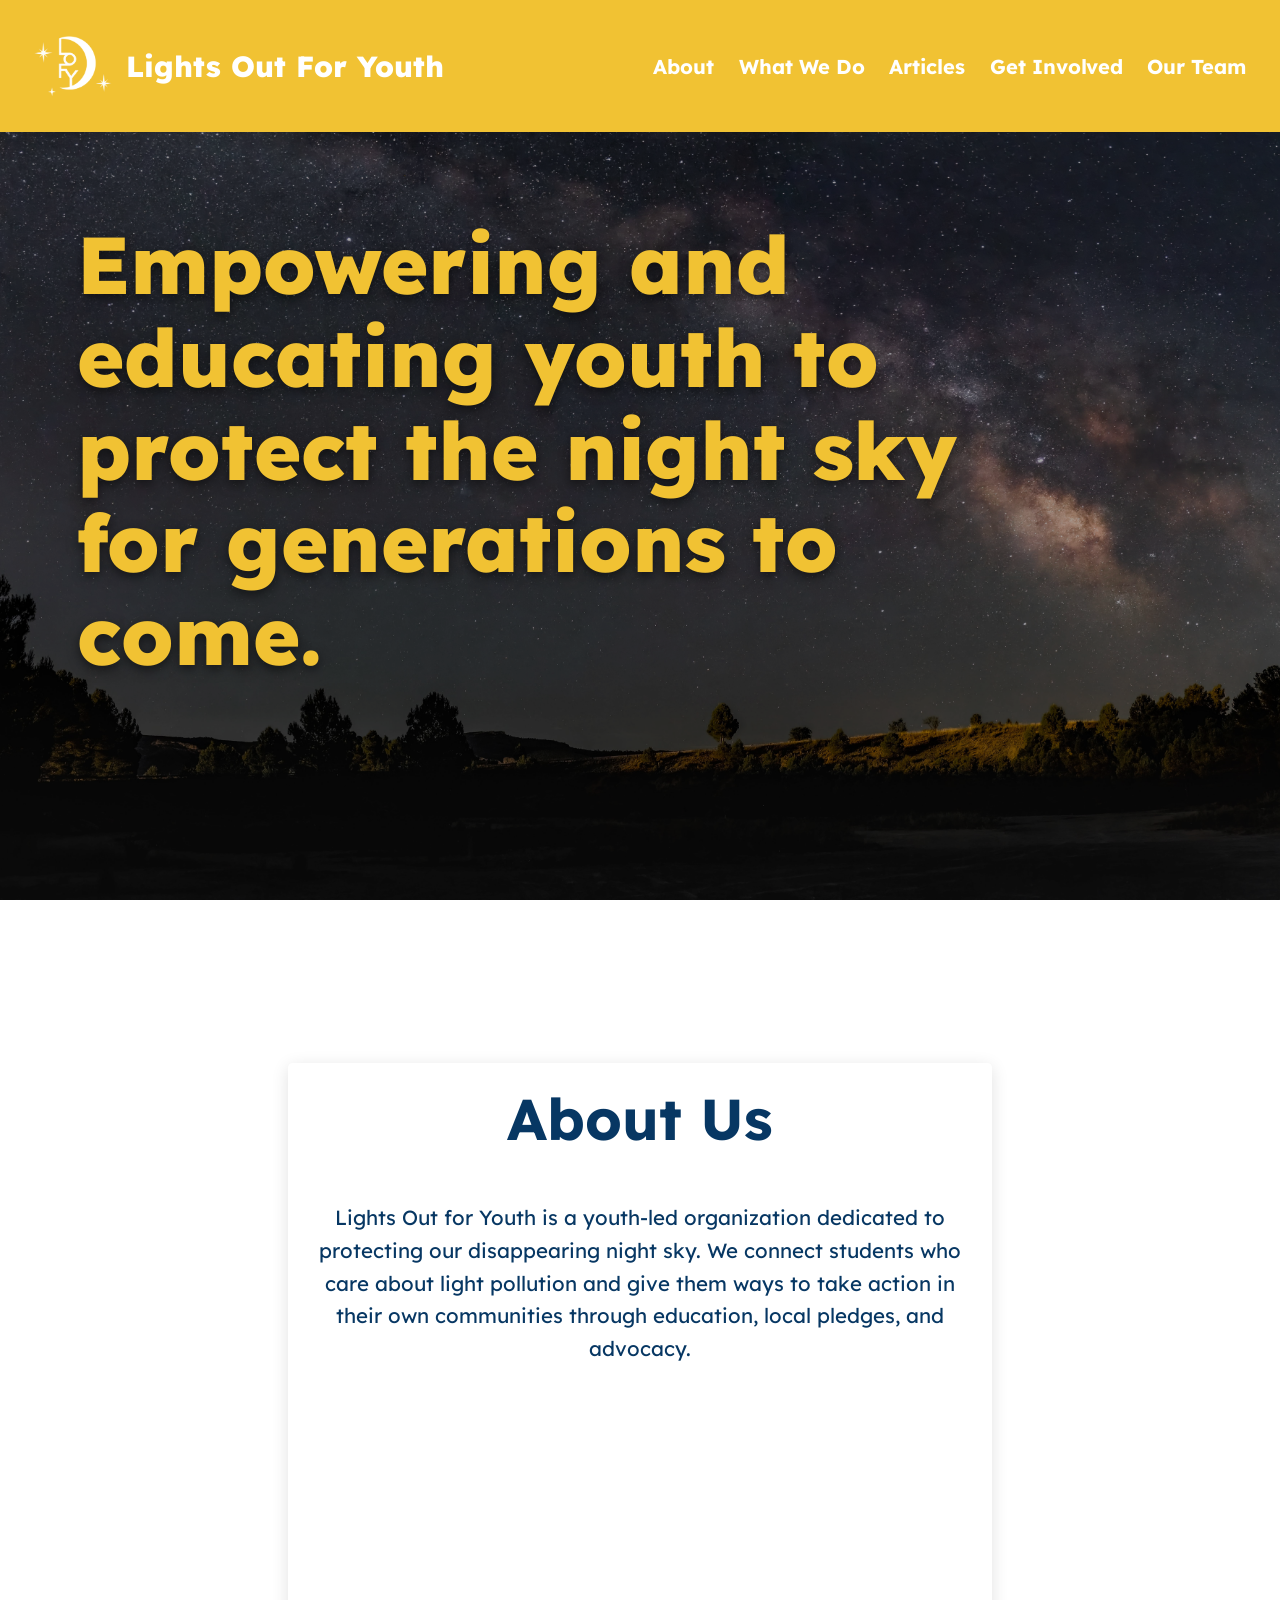
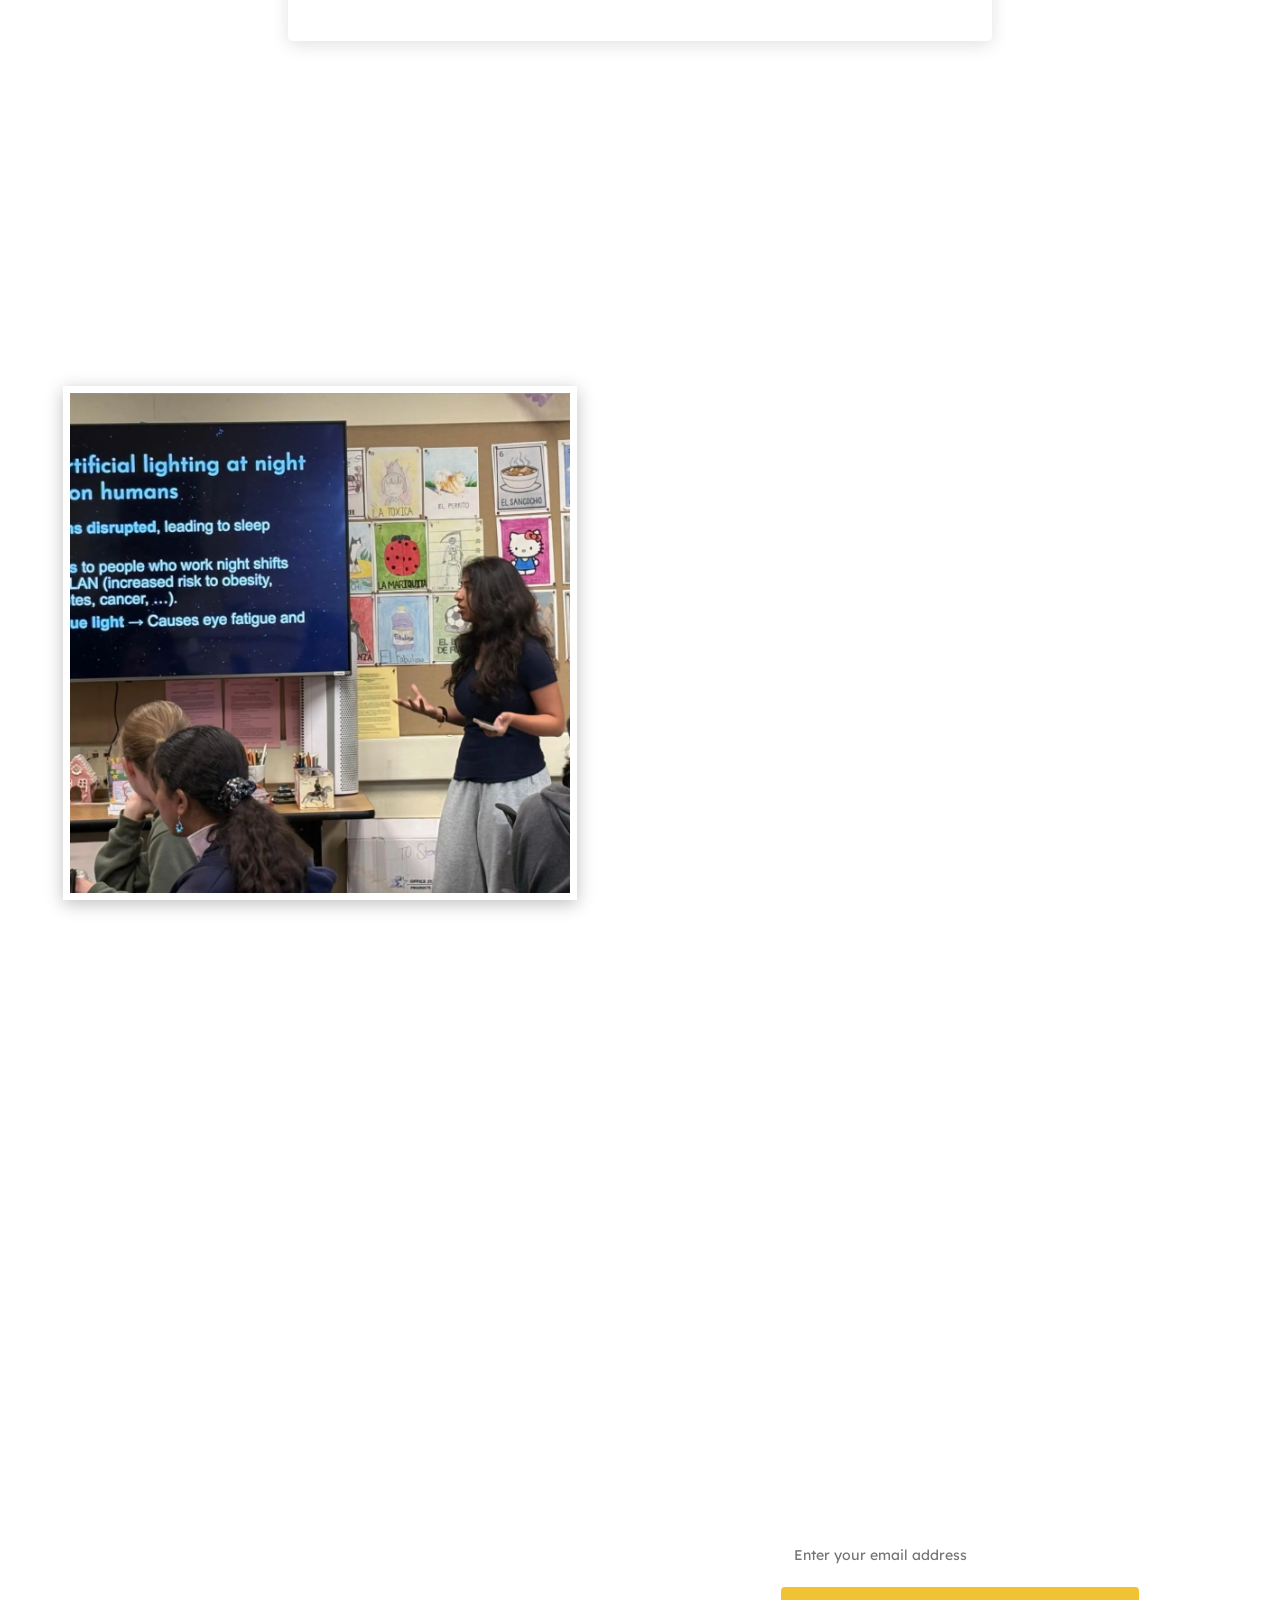
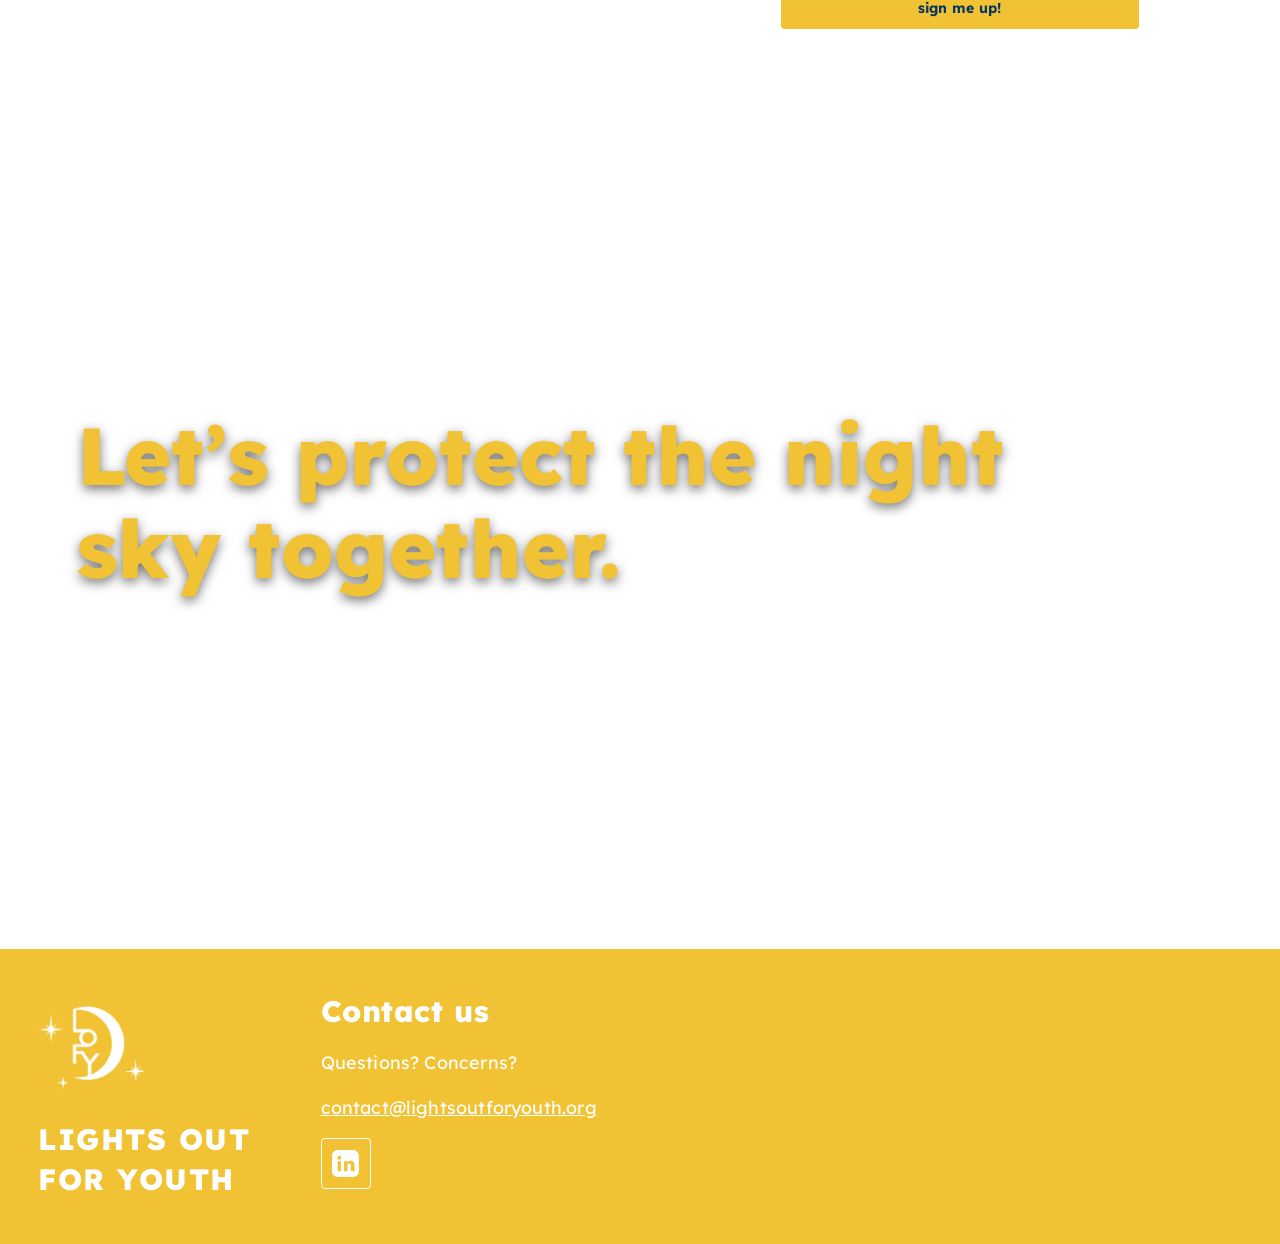
==== index.html @ a43896bd "Update homepage text" ====
<!doctype html>
<html lang="en">
	<head>
		<meta charset="utf-8">
		<meta name="viewport" content="width=device-width,initial-scale=1">
		<title>My Site</title>
		<link rel="stylesheet" href="styles.css">
	</head>
	<body>
		<header>
			<nav class="top-nav" role="navigation" aria-label="Main navigation">
				<div class="brand">
					<img src="LOFYLogoOfficial.png" alt="LOFY logo" class="brand-logo" />
					<span>Lights Out For Youth</span>
				</div>
				<ul class="nav-links">
					<li><a href="#about">About</a></li>
					<li><a href="#outreach">What We Do</a></li>
					<li><a href="articles.html">Articles</a></li>
					<li><a href="#pledges">Get Involved</a></li>
					<li><a href="team.html">Our Team</a></li>
				</ul>
			</nav>
		</header>

		<!-- Hero / title slide (top of homepage) -->
		<section class="hero" role="banner" aria-label="Home hero">
			<div class="hero-overlay"></div>
			<div class="hero-content">
				<h1 class="hero-sub">Empowering and educating youth to protect the night sky for generations to come.</h1>
			</div>
		</section>

		<!-- About (now embedded on the home page) -->
		<section id="about" class="about-section" aria-label="About Lights Out For Youth">
			<div class="about-inner">
				<h2>About Us</h2>
				<p>
					Lights Out for Youth is a youth-led organization dedicated to protecting our disappearing night sky. We connect students who care about light pollution and give them ways to take action in their own communities through education, local pledges, and advocacy.
				</p>
			</div>
		</section>

		<!-- Outreach section -->
		<section id="outreach" class="outreach-section" aria-label="Outreach">
			<div class="outreach-image-half">
				<img src="prishapresentation.png" alt="LOFY member giving a presentation" class="outreach-image" />
			</div>
			<div class="outreach-text-half">
				<h2 class="outreach-title">Outreach</h2>
				<p class="outreach-text">LOFY members give presentations introducing students to light pollution and showing them how they can help protect dark skies.</p>
			</div>
		</section>

		<!-- Pledges section -->
		<section id="pledges" class="pledges-section" aria-label="Pledges">
			<div class="pledges-half">
				<h2 class="pledges-title">Pledges</h2>
				<p class="pledges-text">LOFY pledges turn awareness into action by bringing students together to make simple changes that protect the night sky and the environment.</p>
			</div>
			<div class="pledges-half">
				<h2 class="pledges-title">Participate!</h2>
				<p class="pledges-text">Pledges are coming soon! Sign up to receive occasional LOFY newsletters and be the first to know when there’s a new way to take action with us.</p>

				<!--
					Email signup form.
					This posts to a Google Form so responses are collected automatically in a linked Google Sheet.
					TODO: Replace FORM_ACTION_URL with your Google Form's "formResponse" URL and
					ENTRY_ID with the email field's entry id (see instructions provided separately).
				-->
				<form
					id="signup-form"
					class="signup-form"
					action="https://docs.google.com/forms/d/e/FORM_ACTION_URL/formResponse"
					method="POST"
					target="hidden-iframe"
				>
					<input
						type="email"
						name="entry.ENTRY_ID"
						class="signup-input"
						placeholder="Enter your email address"
						required
					/>
					<button type="submit" class="signup-button">sign me up!</button>
				</form>
				<p id="signup-confirmation" class="signup-confirmation" hidden>Thanks for signing up!</p>

				<!-- Hidden iframe target so the page doesn't navigate away on submit -->
				<iframe name="hidden-iframe" id="hidden-iframe" style="display:none;"></iframe>
			</div>
		</section>

		<!-- Closing hero-style section -->
		<section class="hero closing-hero" aria-label="Closing message">
			<div class="hero-content closing-hero-content">
				<h1 class="hero-sub">Let’s protect the night sky together.</h1>
			</div>
		</section>

		<main id="root"></main>

		<footer id="site-footer" class="site-footer">
			<div class="footer-col footer-brand">
				<img src="LOFYLogoOfficial.png" alt="LOFY logo" class="footer-logo" />
				<p class="footer-brand-text">Lights Out<br />for Youth</p>
			</div>

			<div class="footer-col footer-contact">
				<h3 class="footer-title">Contact us</h3>
				<p class="footer-text">Questions? Concerns?</p>
				<a href="mailto:contact@lightsoutforyouth.org" class="footer-email-link">contact@lightsoutforyouth.org</a>
				<a href="https://www.linkedin.com" target="_blank" rel="noopener noreferrer" class="footer-social-link" aria-label="LinkedIn">
					<svg viewBox="0 0 24 24" class="footer-social-icon" fill="currentColor" aria-hidden="true">
						<path d="M19 0h-14c-2.76 0-5 2.24-5 5v14c0 2.76 2.24 5 5 5h14c2.76 0 5-2.24 5-5v-14c0-2.76-2.24-5-5-5zm-11 19h-3v-9h3v9zm-1.5-10.28c-.97 0-1.75-.79-1.75-1.75s.78-1.75 1.75-1.75 1.75.79 1.75 1.75-.78 1.75-1.75 1.75zm13.5 10.28h-3v-4.5c0-1.07-.02-2.45-1.49-2.45-1.5 0-1.73 1.17-1.73 2.38v4.57h-3v-9h2.88v1.23h.04c.4-.76 1.38-1.56 2.84-1.56 3.04 0 3.6 2 3.6 4.59v4.74z"/>
					</svg>
				</a>
			</div>
		</footer>

		<script type="module" src="main.js"></script>
		<script>
			// Show a confirmation message after the hidden iframe finishes loading (i.e., after submit)
			(function () {
				var form = document.getElementById('signup-form');
				var iframe = document.getElementById('hidden-iframe');
				var confirmation = document.getElementById('signup-confirmation');
				var submitted = false;
				if (form && iframe && confirmation) {
					form.addEventListener('submit', function () {
						submitted = true;
					});
					iframe.addEventListener('load', function () {
						if (submitted) {
							form.reset();
							confirmation.hidden = false;
							submitted = false;
						}
					});
				}
			})();

			// Footer signup form confirmation
			(function () {
				var form = document.getElementById('footer-signup-form');
				var iframe = document.getElementById('footer-hidden-iframe');
				var confirmation = document.getElementById('footer-signup-confirmation');
				var submitted = false;
				if (form && iframe && confirmation) {
					form.addEventListener('submit', function () {
						submitted = true;
					});
					iframe.addEventListener('load', function () {
						if (submitted) {
							form.reset();
							confirmation.hidden = false;
							submitted = false;
						}
					});
				}
			})();
		</script>
	</body>
</html>
---- styles.css ----
@import url('https://fonts.googleapis.com/css2?family=Lexend:wght@300;400;600;700&display=swap');

:root { --nav-offset: 22.75vh; }

/* Smooth scrolling for in-page navbar anchor links */
html {
	scroll-behavior: smooth;
}

/* Base */
body {
	font-family: 'Lexend', system-ui, -apple-system, 'Segoe UI', Roboto, 'Helvetica Neue', Arial;
	margin: 0;
}

/* Parallax background on the whole page: use the existing home background */
html, body {
	height: 100%;
}
body {
	background-image: url('titleslidebg.jpg');
	background-attachment: fixed;
	background-size: cover;
	background-position: center center;
	background-repeat: no-repeat;
}

/* Top navbar */
.top-nav {
	background: #f1c233;
	display: flex;
	align-items: center;
	justify-content: space-between;
	padding: 2.975vh 2.625vw;
	box-sizing: border-box;
	position: fixed;
	top: 0;
	left: 0;
	right: 0;
	width: 100%;
	z-index: 9999;
	font-size: 1.75vw;
}

.top-nav .brand {
	display: flex;
	align-items: center;
	gap: 1.05vw;
	font-weight: 800;
	color: #fff;
	text-transform: capitalize;
	font-size: 2.275vw;
}

.brand-logo {
	width: 8.75vmin;
	height: 8.75vmin;
	object-fit: contain;
	display: block;
}

.top-nav .nav-links {
	list-style: none;
	display: flex;
	gap: 1.925vw;
	margin: 0;
	padding: 0;
	align-items: center;
}

.top-nav .nav-links a {
	color: #fff;
	text-decoration: none;
	font-weight: 700;
	font-size: 1.575vw;
}

.top-nav .nav-links a:focus,
.top-nav .nav-links a:hover { text-decoration: underline; }

/* Ensure main content doesn't sit under the fixed nav */
main { padding: 1.3vw; padding-top: var(--nav-offset); }

/* Hero / title slide */
.hero { position: relative; background: transparent; min-height: 100vh; display: flex; align-items: center; justify-content: center; }
.hero-overlay { position: absolute; inset: 0; background: rgba(0,0,0,0.35); }
.hero-content { position: relative; z-index: 2; width: 100%; height: 100%; display: flex; align-items: center; justify-content: flex-start; padding: 1vw; padding-left: clamp(1vw, 6vw, 6.3vw); text-align: left; }
.hero-sub { color: #f1c233; font-size: clamp(1.7vw, 6vw + 1rem, 6.3vw); font-weight: 800; line-height: 1.15; margin: 0; text-shadow: 0 0.3vw 0.9vw rgba(0,0,0,0.55); max-width: 80vw; }

@media (max-width: 720px) {
	.hero { min-height: 80vh; }
	.hero-sub { font-size: clamp(1.9vw, 8vw, 4.6vw); padding: 0 1.6vw; }
	.brand-logo { width: 6.65vmin; height: 6.65vmin; }
	main { padding-top: calc(var(--nav-offset) - 2.1vh); }
}

.closing-hero {
	min-height: 50vh;
}
.closing-hero-content {
	padding: 0.5vw;
	padding-left: clamp(1vw, 6vw, 6.3vw);
}

.articles-page {
	/* stacked layout: banner on top, articles list below */
	display: block;
	margin-top: calc(-1 * var(--nav-offset)); /* pull up under fixed navbar */
	padding: 0;
	box-sizing: border-box;
}

.articles-image {
	display: block;
	width: 100%;
	background-color: #041b33;
	position: relative;
	overflow: hidden;
}

.articles-image::before {
	content: none;
}

.articles-list {
	display: flex;
	flex-direction: row;
	flex-wrap: wrap;
	justify-content: flex-start;
	gap: 2vw;
	max-width: 92vw;
	margin: 0 auto;
	padding: 1.5vw;
	box-sizing: border-box;
}

/* About section styles (embedded on home page) */
.about-section {
	padding: 10vh 2vw 5.2vh 2vw;
	min-height: 90vh;
	display: flex;
	align-items: center;
	justify-content: center;
	box-sizing: border-box;
}
.about-inner {
	max-width: 52vw;
	width: 100%;
	min-height: 60vh;
	margin: 4vw auto 0 auto;
	background: rgba(255,255,255,0.92);
	padding: 1.5vw;
	border-radius: 0.4vw;
	box-shadow: 0 0.3vw 1.3vw rgba(0,0,0,0.12);
	text-align: center;
}
.about-inner h2 { margin-top: 0; font-size: 4.5vw; font-family: 'Lexend', system-ui, -apple-system, 'Segoe UI', Roboto, 'Helvetica Neue', Arial; color: #073763; }
.about-inner p { font-size: 1.6vw; font-family: 'Lexend', system-ui, -apple-system, 'Segoe UI', Roboto, 'Helvetica Neue', Arial; color: #073763; line-height: 1.6; }

/* Outreach section */
.outreach-section {
	display: flex;
	min-height: 90vh;
	box-sizing: border-box;
	scroll-snap-align: start;
	margin-top: 10vw;
	scroll-margin-top: calc((100vh + var(--nav-offset)) / 2 - 45vh);
}
.outreach-image-half {
	flex: 0 0 50%;
	display: flex;
	align-items: center;
	justify-content: center;
	padding: 2vw;
	box-sizing: border-box;
}
.outreach-image {
	max-width: 85%;
	max-height: 70vh;
	object-fit: cover;
	border: 0.6vw solid #fff;
	box-shadow: 0 0.3vw 1.3vw rgba(0,0,0,0.25);
}
.outreach-text-half {
	flex: 0 0 50%;
	display: flex;
	flex-direction: column;
	align-items: flex-start;
	justify-content: center;
	padding: 2vw 3vw;
	box-sizing: border-box;
}
.outreach-title {
	font-family: 'Lexend', system-ui, -apple-system, 'Segoe UI', Roboto, 'Helvetica Neue', Arial;
	color: #fff;
	font-size: 3.5vw;
	margin: 0 0 1vw 0;
}
.outreach-text {
	font-family: 'Lexend', system-ui, -apple-system, 'Segoe UI', Roboto, 'Helvetica Neue', Arial;
	color: #fff;
	font-size: 1.6vw;
	line-height: 1.6;
	margin: 0;
	max-width: 36vw;
}

@media (max-width: 900px) {
	.outreach-section { flex-direction: column; }
	.outreach-image-half, .outreach-text-half { flex: 1 1 auto; }
	.outreach-text { max-width: 90vw; }
}

/* Pledges section */
.pledges-section {
	display: flex;
	min-height: 90vh;
	box-sizing: border-box;
	scroll-snap-align: start;
	margin-top: 1.5vw;
}
.pledges-half {
	flex: 0 0 50%;
	display: flex;
	flex-direction: column;
	align-items: center;
	justify-content: center;
	text-align: center;
	padding: 2vw 3vw;
	box-sizing: border-box;
}
.pledges-title {
	font-family: 'Lexend', system-ui, -apple-system, 'Segoe UI', Roboto, 'Helvetica Neue', Arial;
	color: #fff;
	font-size: 3.5vw;
	margin: 0 0 1vw 0;
}
.pledges-text {
	font-family: 'Lexend', system-ui, -apple-system, 'Segoe UI', Roboto, 'Helvetica Neue', Arial;
	color: #fff;
	font-size: 1.6vw;
	line-height: 1.6;
	margin: 0;
	max-width: 32vw;
}

.signup-form {
	display: flex;
	flex-direction: column;
	align-items: center;
	width: 100%;
	max-width: 28vw;
	margin-top: 1.5vw;
}
.signup-input {
	width: 100%;
	box-sizing: border-box;
	padding: 0.9vw 1vw;
	font-size: 1.1vw;
	font-family: 'Lexend', system-ui, -apple-system, 'Segoe UI', Roboto, 'Helvetica Neue', Arial;
	border: none;
	border-radius: 0.3vw;
	margin-bottom: 0.9vw;
}
.signup-button {
	width: 100%;
	padding: 0.9vw 1vw;
	font-size: 1.1vw;
	font-family: 'Lexend', system-ui, -apple-system, 'Segoe UI', Roboto, 'Helvetica Neue', Arial;
	font-weight: 700;
	color: #073763;
	background: #f1c233;
	border: none;
	border-radius: 0.3vw;
	cursor: pointer;
	transition: filter 0.15s ease;
}
.signup-button:hover,
.signup-button:focus {
	filter: brightness(0.95);
}
.signup-confirmation {
	color: #fff;
	font-family: 'Lexend', system-ui, -apple-system, 'Segoe UI', Roboto, 'Helvetica Neue', Arial;
	margin-top: 1vw;
}

@media (max-width: 900px) {
	.pledges-section { flex-direction: column; }
	.pledges-half { flex: 1 1 auto; }
	.pledges-text { max-width: 90vw; }
	.signup-form { max-width: 90vw; }
}

.articles-hero { display: none; }
.articles-image .articles-hero-title, .articles-hero-title { position: absolute; }
.articles-hero-title { color: #fff; font-size: 3.4vw; font-weight: 900; text-transform: uppercase; letter-spacing: 0.1vw; text-shadow: 0 0.2vw 0.6vw rgba(0,0,0,0.6); margin: 0; }
.articles-image .articles-hero-title { left: 1.3vw; bottom: 1.7vh; z-index: 2; }

.card { background: #fff; border-radius: 0.4vw; padding: 1.6vw; box-shadow: 0 0.3vw 0.9vw rgba(0,0,0,0.08); flex: 1 1 26vw; min-width: 24vw; max-width: 32vw; min-height: 22vw; box-sizing: border-box; transition: transform 0.2s ease, box-shadow 0.2s ease; }
.card:hover { transform: scale(1.04); box-shadow: 0 0.6vw 1.8vw rgba(0,0,0,0.2); }
.card h3 { margin: 0 0 0.4vw 0; }
.card .muted { color: #555; margin: 0 0 0.6vw 0; }
.read-link { color: #f1c233; font-weight: 700; text-decoration: none; }
.more-placeholder { color: #777; font-style: italic; flex: 1 1 26vw; min-width: 24vw; max-width: 32vw; min-height: 22vw; display: flex; align-items: center; justify-content: center; }

@media (max-width: 900px) { .articles-page { flex-direction: column; padding: 2vw; } .articles-image { flex-basis: auto; width: 100%; min-height: 29.6vh; } .articles-image .articles-hero-title { left: 0.8vw; bottom: 1.9vh; font-size: 1.5vw; } .articles-list { flex-direction: column; max-width: 94vw; } .card, .more-placeholder { flex: 1 1 auto; min-width: 0; max-width: none; min-height: 0; } }

/* Full-bleed banner: image touches viewport edges and sits beneath navbar */
.articles-page .articles-image { position: relative; left: 50%; right: 50%; margin-left: -50vw; margin-right: -50vw; width: 100vw; min-height: 0; height: 40vh; background-color: #041b33; border-radius: 0; overflow: hidden; }

.articles-image .articles-hero-title { position: absolute; left: 1.5vw; bottom: 2.6vh; width: auto; max-width: calc(100% - 3vw); color: #fff; background: none; padding: 0; border-radius: 0; font-size: clamp(2.2vw, 7vw, 4.6vw); font-weight: 900; text-transform: uppercase; letter-spacing: 0.1vw; text-shadow: 0 0.2vw 0.6vw rgba(0,0,0,0.35); z-index: 2; box-sizing: border-box; white-space: nowrap; overflow: hidden; text-overflow: ellipsis; box-shadow: none; }

.articles-list { padding: 1.5vw; box-sizing: border-box; }

@media (max-width: 900px) { .articles-page .articles-image { width: 100vw; left: 50%; margin-left: -50vw; margin-right: -50vw; height: 28vh; } }

/* Site footer */
.site-footer {
	background: #f1c233;
	display: flex;
	flex-wrap: wrap;
	align-items: flex-start;
	justify-content: flex-start;
	gap: 5.5vw;
	padding: 3.5vw 3vw;
	box-sizing: border-box;
	font-family: 'Lexend', system-ui, -apple-system, 'Segoe UI', Roboto, 'Helvetica Neue', Arial;
	color: #fff;
}

.footer-col {
	flex: 0 1 auto;
	padding: 0;
	box-sizing: border-box;
}

.footer-brand {
	display: flex;
	flex-direction: column;
	align-items: flex-start;
}

.footer-logo {
	width: 8.5vw;
	height: 8.5vw;
	object-fit: contain;
	margin-bottom: 1.4vw;
}

.footer-brand-text {
	font-size: 2.3vw;
	font-weight: 800;
	color: #fff;
	margin: 0;
	line-height: 1.35;
	letter-spacing: 0.05em;
	text-transform: uppercase;
}

.footer-title {
	font-size: 2.3vw;
	font-weight: 800;
	color: #fff;
	margin: 0 0 1.4vw 0;
	letter-spacing: 0.02em;
}

.footer-text {
	font-size: 1.4vw;
	color: #fff;
	line-height: 1.7;
	margin: 0 0 1.4vw 0;
	letter-spacing: 0.01em;
}

.footer-signup-form {
	display: flex;
	flex-direction: column;
	max-width: 20vw;
}

.footer-signup-input {
	box-sizing: border-box;
	padding: 0.7vw 0.9vw;
	font-size: 1vw;
	font-family: 'Lexend', system-ui, -apple-system, 'Segoe UI', Roboto, 'Helvetica Neue', Arial;
	border: 0.1vw solid #073763;
	border-radius: 0.2vw;
	background: #fdfdfd;
	color: #333;
	margin-bottom: 0.8vw;
}

.footer-signup-button {
	padding: 0.7vw 0.9vw;
	font-size: 1vw;
	font-weight: 700;
	font-family: 'Lexend', system-ui, -apple-system, 'Segoe UI', Roboto, 'Helvetica Neue', Arial;
	color: #073763;
	background: #fdfdfd;
	border: 0.1vw solid #073763;
	border-radius: 0.2vw;
	cursor: pointer;
	width: fit-content;
	transition: filter 0.15s ease;
}

.footer-signup-button:hover,
.footer-signup-button:focus {
	filter: brightness(0.95);
}

.footer-signup-confirmation {
	color: #fff;
	font-size: 1vw;
	margin-top: 0.8vw;
}

.footer-email-link {
	display: block;
	color: #fff;
	font-size: 1.4vw;
	text-decoration: underline;
	margin-bottom: 1.6vw;
	letter-spacing: 0.01em;
}

.footer-social-link {
	display: inline-flex;
	align-items: center;
	justify-content: center;
	width: 3.8vw;
	height: 3.8vw;
	border: 0.15vw solid #fff;
	border-radius: 0.3vw;
}

.footer-social-icon {
	width: 2.1vw;
	height: 2.1vw;
	color: #fff;
}

@media (max-width: 900px) {
	.site-footer { flex-direction: column; padding: 6vw 5vw; }
	.footer-col { min-width: 100%; padding: 2vw 0; }
	.footer-logo { width: 14vw; height: 14vw; }
	.footer-brand-text, .footer-title { font-size: 5vw; }
	.footer-text, .footer-email-link { font-size: 3.2vw; }
	.footer-signup-form { max-width: 100%; }
	.footer-signup-input, .footer-signup-button { font-size: 3.2vw; padding: 2vw 2.5vw; }
	.footer-social-link { width: 9vw; height: 9vw; }
	.footer-social-icon { width: 5vw; height: 5vw; }
}

/* Individual article page */
body:has(.article-page) {
	background-image: none;
	background-color: #fff;
}
.article-page {
	margin-top: calc(-1 * var(--nav-offset));
}
.article-banner {
	position: relative;
	left: 50%;
	right: 50%;
	margin-left: -50vw;
	margin-right: -50vw;
	width: 100vw;
	background: #f1c233;
	min-height: 0;
	height: calc(var(--nav-offset) + 2vw);
	padding: 0;
	display: flex;
	align-items: center;
	justify-content: center;
	text-align: center;
	box-sizing: border-box;
}
.article-banner-title {
	color: #fff;
	font-family: 'Lexend', system-ui, -apple-system, 'Segoe UI', Roboto, 'Helvetica Neue', Arial;
	font-weight: 900;
	font-size: clamp(1.8vw, 4vw, 3.2vw);
	margin: 0;
	text-align: center;
}
.article-breadcrumb {
	max-width: 70vw;
	margin: 0 auto;
	padding: 1.3vw 2vw 0.6vw 2vw;
	font-family: 'Lexend', system-ui, -apple-system, 'Segoe UI', Roboto, 'Helvetica Neue', Arial;
	font-size: 1.1vw;
	color: #555;
	border-bottom: 0.08vw solid #e2e2e2;
}
.article-breadcrumb a {
	color: #555;
	text-decoration: none;
}
.article-breadcrumb a:hover,
.article-breadcrumb a:focus {
	text-decoration: underline;
}
.article-body {
	max-width: 70vw;
	margin: 0 auto;
	padding: 2.5vw 2vw 4vw 2vw;
	font-family: 'Lexend', system-ui, -apple-system, 'Segoe UI', Roboto, 'Helvetica Neue', Arial;
	font-size: 1.25vw;
	line-height: 1.8;
	color: #222;
	background: #fff;
}
.article-body p {
	margin: 0 0 1.4vw 0;
	text-indent: 2vw;
}

@media (max-width: 900px) {
	.article-banner-title { font-size: 6vw; }
	.article-breadcrumb, .article-body { max-width: 92vw; font-size: 3.4vw; }
}

/* Our Team page */
body:has(.team-page) {
	background-image: none;
	background-color: #fff;
}
.team-page {
	padding: var(--nav-offset) 4vw 4vw 4vw;
	box-sizing: border-box;
}
.team-title {
	text-align: center;
	color: #073763;
	font-family: 'Lexend', system-ui, -apple-system, 'Segoe UI', Roboto, 'Helvetica Neue', Arial;
	font-weight: 900;
	font-size: clamp(2.6vw, 6vw, 4.5vw);
	margin: 1.5vw 0 3vw 0;
}
.team-grid {
	display: flex;
	flex-wrap: wrap;
	gap: 3vw;
	justify-content: center;
	max-width: 54vw;
	margin: 0 auto;
}
.team-member {
	display: flex;
	flex-direction: column;
	align-items: center;
	flex: 0 0 auto;
	width: 14vw;
}
.team-photo {
	width: 14vw;
	height: 14vw;
	object-fit: cover;
	border-radius: 0.8vw;
	display: block;
}
.team-caption {
	margin-top: 1vw;
	text-align: center;
	font-family: 'Lexend', system-ui, -apple-system, 'Segoe UI', Roboto, 'Helvetica Neue', Arial;
	font-weight: 700;
	color: #444;
	font-size: 1.2vw;
	line-height: 1.4;
}
.team-bio {
	display: block;
	margin-top: 0.5vw;
	font-weight: 400;
	font-size: 0.85vw;
	color: #666;
	line-height: 1.5;
}

@media (max-width: 900px) {
	.team-grid { max-width: 94vw; }
	.team-member { width: 40vw; }
	.team-photo { width: 38vw; height: 38vw; }
	.team-caption { font-size: 3.6vw; }
	.team-bio { font-size: 2.6vw; }
	.team-title { font-size: 7vw; }
}
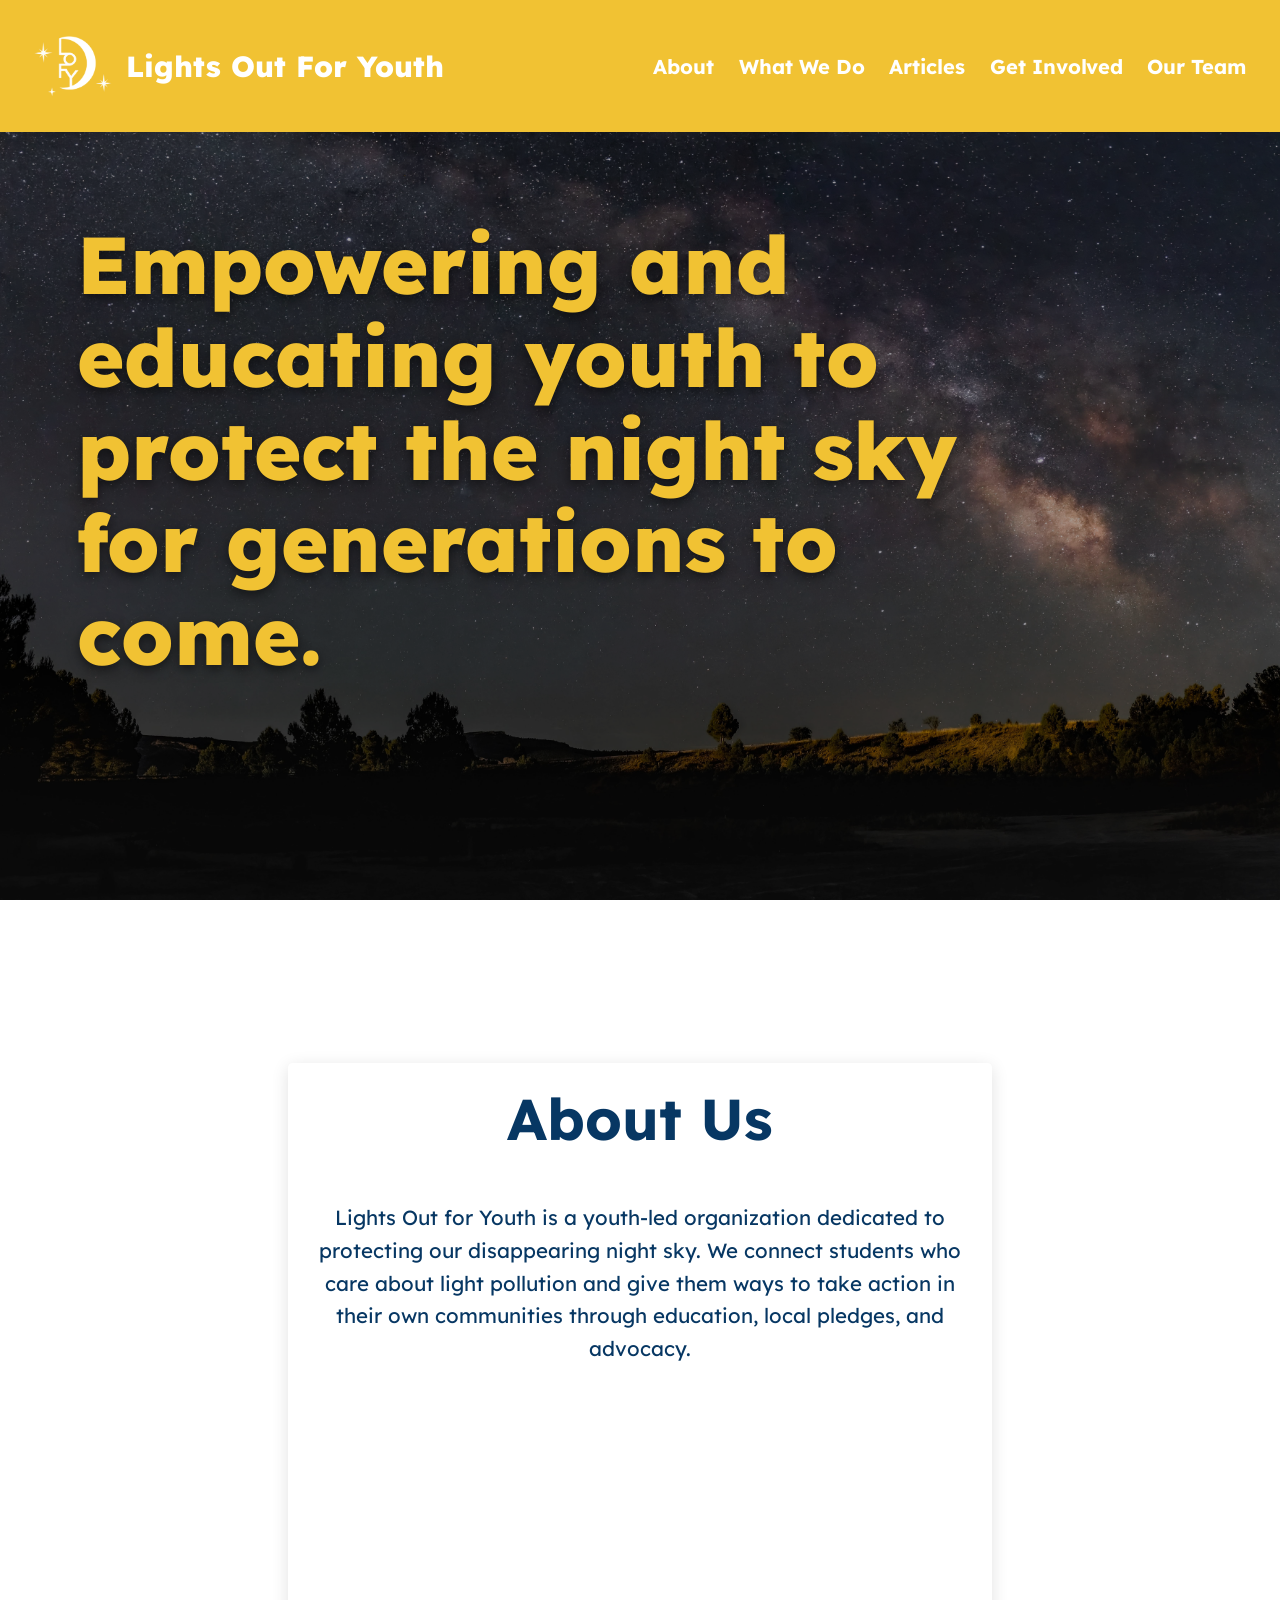
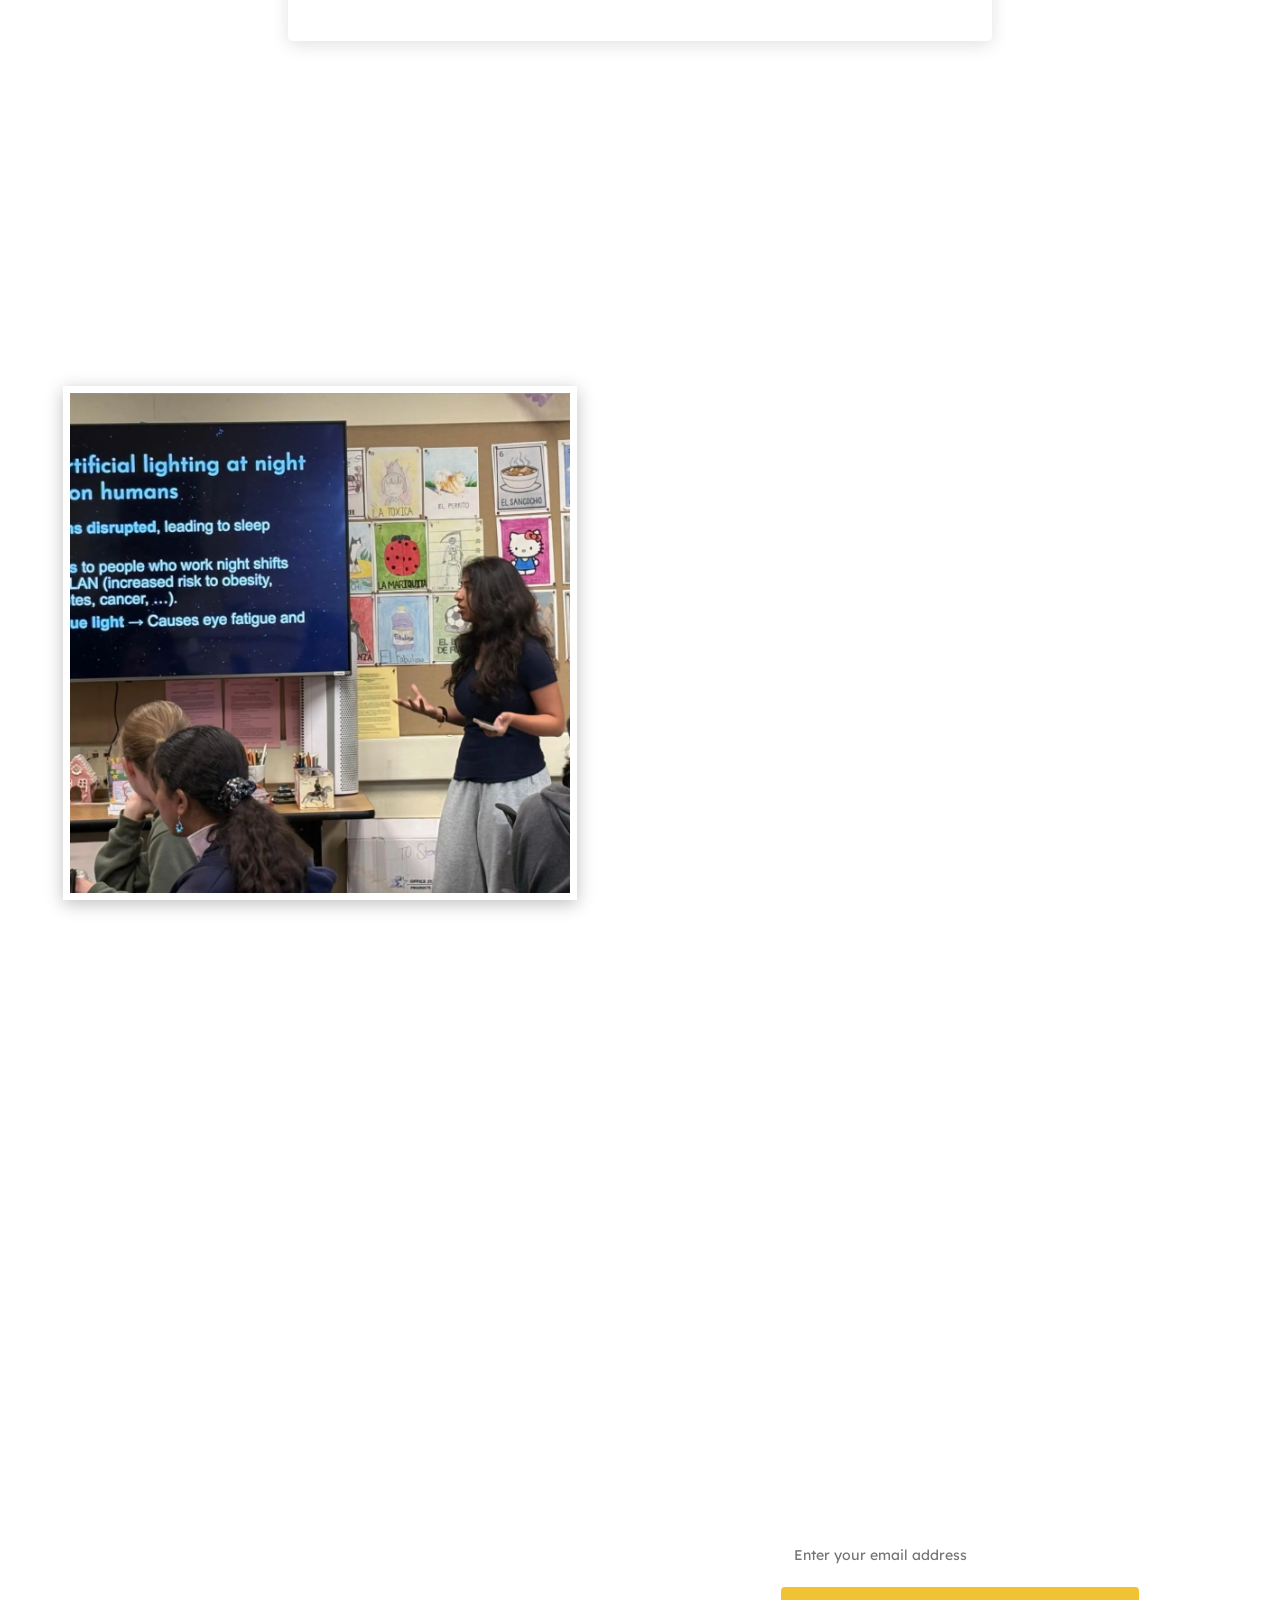
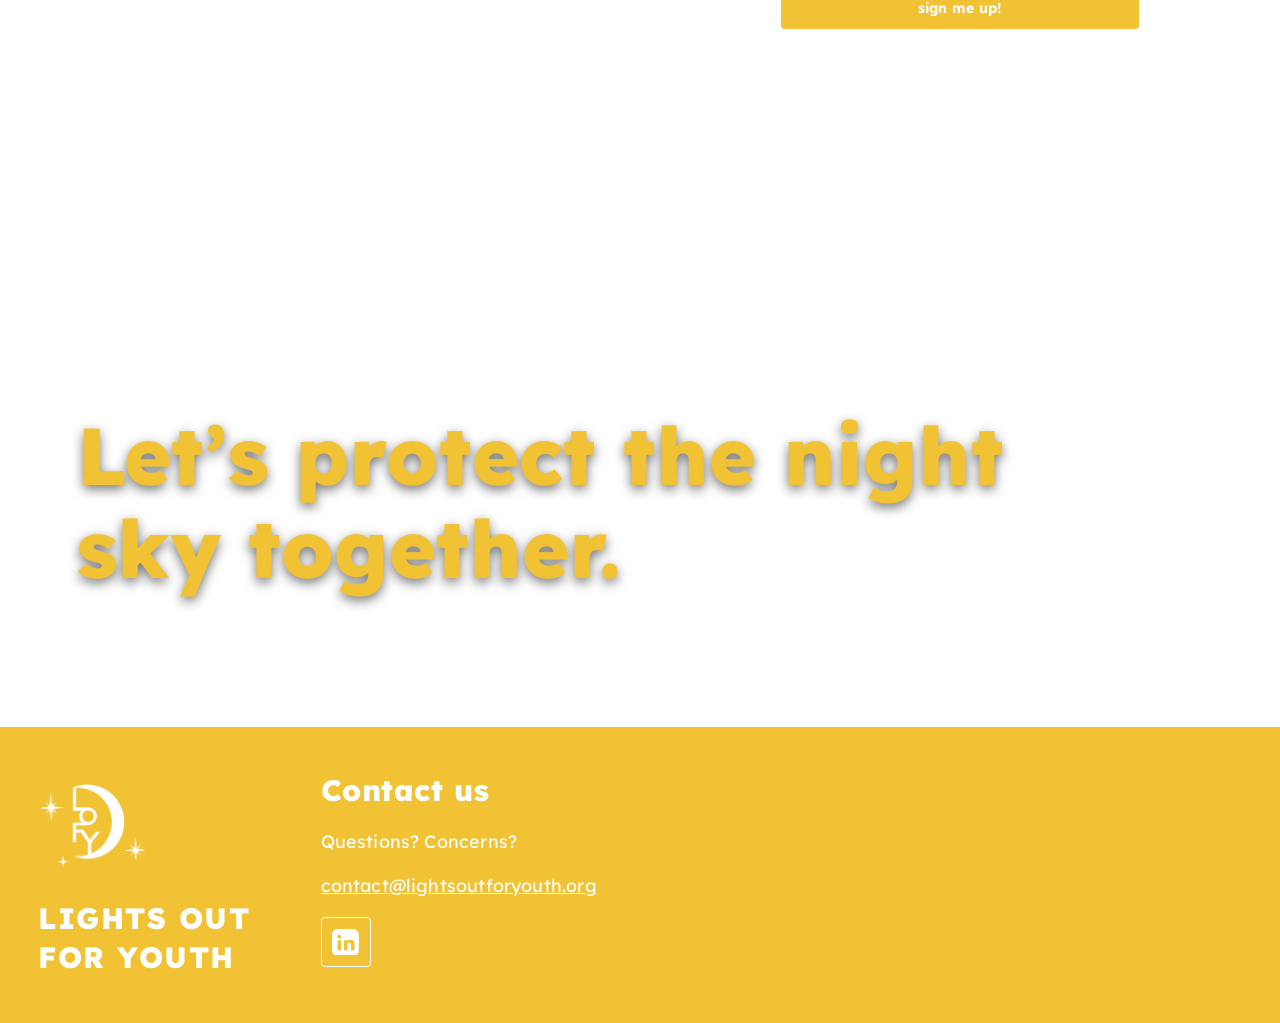
==== commit 1bcf6b77: "edited spacing for smaller screens + added menu button for smaller screens" ====
--- a/index.html
+++ b/index.html
@@ -3,17 +3,24 @@
 	<head>
 		<meta charset="utf-8">
 		<meta name="viewport" content="width=device-width,initial-scale=1">
-		<title>My Site</title>
+		<title>Lights Out for Youth | Protecting the Night Sky</title>
 		<link rel="stylesheet" href="styles.css">
+		<script src="navigation.js" defer></script>
+		<meta name="description" content="Lights Out for Youth (LOFY) is a youth-led organization dedicated to reducing light pollution, protecting wildlife, and preserving our night skies.">
+		<meta property="og:title" content="Lights Out for Youth">
+		<meta property="og:description" content="Join our youth-led movement to reduce light pollution and protect the night sky.">
+		<meta property="og:type" content="website">
+		<meta property="og:url" content="https://lightsoutforyouth.org/">
 	</head>
-	<body>
-		<header>
+	<body class="home-page">
+		<header id="top">
 			<nav class="top-nav" role="navigation" aria-label="Main navigation">
-				<div class="brand">
-					<img src="LOFYLogoOfficial.png" alt="LOFY logo" class="brand-logo" />
+				<a class="brand" href="index.html#top" aria-label="Lights Out For Youth home">
+					<img src="LOFYLogoOfficial.png" alt="" class="brand-logo" />
 					<span>Lights Out For Youth</span>
-				</div>
-				<ul class="nav-links">
+				</a>
+				<button class="nav-toggle" type="button" aria-expanded="false" aria-controls="main-nav-links" hidden>Menu</button>
+				<ul class="nav-links" id="main-nav-links">
 					<li><a href="#about">About</a></li>
 					<li><a href="#outreach">What We Do</a></li>
 					<li><a href="articles.html">Articles</a></li>
@@ -32,7 +39,7 @@
 		</section>
 
 		<!-- About (now embedded on the home page) -->
-		<section id="about" class="about-section" aria-label="About Lights Out For Youth">
+		<section tabindex="-1" id="about" class="about-section" aria-label="About Lights Out For Youth">
 			<div class="about-inner">
 				<h2>About Us</h2>
 				<p>
@@ -42,7 +49,7 @@
 		</section>
 
 		<!-- Outreach section -->
-		<section id="outreach" class="outreach-section" aria-label="Outreach">
+		<section tabindex="-1" id="outreach" class="outreach-section" aria-label="Outreach">
 			<div class="outreach-image-half">
 				<img src="prishapresentation.png" alt="LOFY member giving a presentation" class="outreach-image" />
 			</div>
@@ -53,7 +60,7 @@
 		</section>
 
 		<!-- Pledges section -->
-		<section id="pledges" class="pledges-section" aria-label="Pledges">
+		<section tabindex="-1" id="pledges" class="pledges-section" aria-label="Pledges">
 			<div class="pledges-half">
 				<h2 class="pledges-title">Pledges</h2>
 				<p class="pledges-text">LOFY pledges turn awareness into action by bringing students together to make simple changes that protect the night sky and the environment.</p>
@@ -62,32 +69,38 @@
 				<h2 class="pledges-title">Participate!</h2>
 				<p class="pledges-text">Pledges are coming soon! Sign up to receive occasional LOFY newsletters and be the first to know when there’s a new way to take action with us.</p>
 
-				<!--
-					Email signup form.
-					This posts to a Google Form so responses are collected automatically in a linked Google Sheet.
-					TODO: Replace FORM_ACTION_URL with your Google Form's "formResponse" URL and
-					ENTRY_ID with the email field's entry id (see instructions provided separately).
-				-->
+				
+				<!-- LOFY Newsletter Signup -->
 				<form
-					id="signup-form"
-					class="signup-form"
-					action="https://docs.google.com/forms/d/e/FORM_ACTION_URL/formResponse"
-					method="POST"
-					target="hidden-iframe"
+				id="signup-form"
+				class="signup-form"
+				action="https://docs.google.com/forms/d/e/1FAIpQLSd74isjEon3Lml56xK51zHeyF2tO_F5nxasgjRmy2bk3kNbMQ/formResponse"
+				method="POST"
+				target="hidden-iframe"
 				>
-					<input
-						type="email"
-						name="entry.ENTRY_ID"
-						class="signup-input"
-						placeholder="Enter your email address"
-						required
-					/>
-					<button type="submit" class="signup-button">sign me up!</button>
+				<input
+					type="email"
+					name="entry.827154870"
+					class="signup-input"
+					placeholder="Enter your email address"
+					required
+				/>
+				<button type="submit" class="signup-button">
+					sign me up!
+				</button>
 				</form>
-				<p id="signup-confirmation" class="signup-confirmation" hidden>Thanks for signing up!</p>
 
-				<!-- Hidden iframe target so the page doesn't navigate away on submit -->
-				<iframe name="hidden-iframe" id="hidden-iframe" style="display:none;"></iframe>
+				<p id="signup-confirmation" class="signup-confirmation" hidden>
+				Thanks for signing up!
+				</p>
+
+				<!-- Hidden iframe prevents redirecting away from website -->
+				<iframe
+				name="hidden-iframe"
+				id="hidden-iframe"
+				style="display:none;"
+				></iframe>
+
 			</div>
 		</section>
 
@@ -110,7 +123,7 @@
 				<h3 class="footer-title">Contact us</h3>
 				<p class="footer-text">Questions? Concerns?</p>
 				<a href="mailto:contact@lightsoutforyouth.org" class="footer-email-link">contact@lightsoutforyouth.org</a>
-				<a href="https://www.linkedin.com" target="_blank" rel="noopener noreferrer" class="footer-social-link" aria-label="LinkedIn">
+				<a href="https://www.linkedin.com/company/lights-out-for-youth/home/" target="_blank" rel="noopener noreferrer" class="footer-social-link" aria-label="LinkedIn">
 					<svg viewBox="0 0 24 24" class="footer-social-icon" fill="currentColor" aria-hidden="true">
 						<path d="M19 0h-14c-2.76 0-5 2.24-5 5v14c0 2.76 2.24 5 5 5h14c2.76 0 5-2.24 5-5v-14c0-2.76-2.24-5-5-5zm-11 19h-3v-9h3v9zm-1.5-10.28c-.97 0-1.75-.79-1.75-1.75s.78-1.75 1.75-1.75 1.75.79 1.75 1.75-.78 1.75-1.75 1.75zm13.5 10.28h-3v-4.5c0-1.07-.02-2.45-1.49-2.45-1.5 0-1.73 1.17-1.73 2.38v4.57h-3v-9h2.88v1.23h.04c.4-.76 1.38-1.56 2.84-1.56 3.04 0 3.6 2 3.6 4.59v4.74z"/>
 					</svg>
--- a/styles.css
+++ b/styles.css
@@ -48,6 +48,7 @@
 	gap: 1.05vw;
 	font-weight: 800;
 	color: #fff;
+	text-decoration: none;
 	text-transform: capitalize;
 	font-size: 2.275vw;
 }
@@ -78,6 +79,73 @@
 .top-nav .nav-links a:focus,
 .top-nav .nav-links a:hover { text-decoration: underline; }
 
+.nav-toggle { display: none; }
+
+@media (max-width: 64rem) {
+	body:has(.top-nav) { --nav-offset: 4.5rem; }
+
+	.top-nav {
+		min-height: var(--nav-offset);
+		gap: 0.75rem;
+		padding: 0.5rem clamp(0.75rem, 4vw, 2rem);
+	}
+
+	.top-nav .brand {
+		gap: 0.5rem;
+		font-size: clamp(1.125rem, 4.6vw, 1.875rem);
+		line-height: 1.2;
+	}
+
+	.top-nav .brand-logo {
+		flex: none;
+		width: 2.75rem;
+		height: 2.75rem;
+	}
+
+	.nav-toggle:not([hidden]) {
+		display: block;
+		min-height: 2.75rem;
+		padding: 0.5rem 0.75rem;
+		border: 1px solid currentColor;
+		border-radius: 0.375rem;
+		background: transparent;
+		color: #fff;
+		font: inherit;
+		font-size: 1rem;
+		font-weight: 700;
+		cursor: pointer;
+	}
+
+	.top-nav .nav-links { flex-wrap: wrap; }
+
+	.nav-toggle:not([hidden]) + .nav-links {
+		position: absolute;
+		top: 100%;
+		right: 0;
+		left: 0;
+		display: grid;
+		gap: 0;
+		max-height: calc(100dvh - var(--nav-offset));
+		overflow-y: auto;
+		padding: 0.25rem clamp(0.75rem, 4vw, 2rem) 0.75rem;
+		background: #f1c233;
+		box-shadow: 0 0.5rem 0.75rem rgba(0,0,0,0.25);
+	}
+
+	.nav-toggle:not([hidden])[aria-expanded="false"] + .nav-links { display: none; }
+
+	.top-nav .nav-links a {
+		display: block;
+		padding: 0.75rem;
+		font-size: 1rem;
+	}
+
+	.top-nav:has(.nav-toggle[hidden]) {
+		position: static;
+		flex-wrap: wrap;
+	}
+}
+
 /* Ensure main content doesn't sit under the fixed nav */
 main { padding: 1.3vw; padding-top: var(--nav-offset); }
 
@@ -87,13 +155,6 @@
 .hero-content { position: relative; z-index: 2; width: 100%; height: 100%; display: flex; align-items: center; justify-content: flex-start; padding: 1vw; padding-left: clamp(1vw, 6vw, 6.3vw); text-align: left; }
 .hero-sub { color: #f1c233; font-size: clamp(1.7vw, 6vw + 1rem, 6.3vw); font-weight: 800; line-height: 1.15; margin: 0; text-shadow: 0 0.3vw 0.9vw rgba(0,0,0,0.55); max-width: 80vw; }
 
-@media (max-width: 720px) {
-	.hero { min-height: 80vh; }
-	.hero-sub { font-size: clamp(1.9vw, 8vw, 4.6vw); padding: 0 1.6vw; }
-	.brand-logo { width: 6.65vmin; height: 6.65vmin; }
-	main { padding-top: calc(var(--nav-offset) - 2.1vh); }
-}
-
 .closing-hero {
 	min-height: 50vh;
 }
@@ -102,10 +163,20 @@
 	padding-left: clamp(1vw, 6vw, 6.3vw);
 }
 
+.articles-index { height: auto; min-height: 100%; }
+
+.articles-index > header {
+	position: sticky;
+	top: 0;
+	z-index: 9999;
+}
+
+.articles-index .top-nav { position: relative; }
+.articles-index > main { padding-top: 0; }
+
 .articles-page {
 	/* stacked layout: banner on top, articles list below */
 	display: block;
-	margin-top: calc(-1 * var(--nav-offset)); /* pull up under fixed navbar */
 	padding: 0;
 	box-sizing: border-box;
 }
@@ -122,17 +193,17 @@
 	content: none;
 }
 
+
 .articles-list {
-	display: flex;
-	flex-direction: row;
-	flex-wrap: wrap;
-	justify-content: flex-start;
-	gap: 2vw;
-	max-width: 92vw;
-	margin: 0 auto;
-	padding: 1.5vw;
-	box-sizing: border-box;
-}
+  display: grid;
+  grid-template-columns: repeat(3, minmax(0, 1fr));
+  gap: 2vw;
+  max-width: 92vw;
+  margin: 0 auto;
+  padding: 1.5vw;
+  box-sizing: border-box;
+}
+
 
 /* About section styles (embedded on home page) */
 .about-section {
@@ -205,12 +276,6 @@
 	max-width: 36vw;
 }
 
-@media (max-width: 900px) {
-	.outreach-section { flex-direction: column; }
-	.outreach-image-half, .outreach-text-half { flex: 1 1 auto; }
-	.outreach-text { max-width: 90vw; }
-}
-
 /* Pledges section */
 .pledges-section {
 	display: flex;
@@ -268,7 +333,7 @@
 	font-size: 1.1vw;
 	font-family: 'Lexend', system-ui, -apple-system, 'Segoe UI', Roboto, 'Helvetica Neue', Arial;
 	font-weight: 700;
-	color: #073763;
+	color: #fff;
 	background: #f1c233;
 	border: none;
 	border-radius: 0.3vw;
@@ -285,17 +350,140 @@
 	margin-top: 1vw;
 }
 
-@media (max-width: 900px) {
-	.pledges-section { flex-direction: column; }
-	.pledges-half { flex: 1 1 auto; }
-	.pledges-text { max-width: 90vw; }
-	.signup-form { max-width: 90vw; }
+.home-page #about,
+.home-page #pledges {
+	scroll-margin-top: var(--nav-offset);
+}
+
+.home-page #root:empty { display: none; }
+
+@media (max-width: 64rem) {
+	.home-page {
+		--section-gutter: clamp(1rem, 5vw, 3rem);
+		--section-spacing: clamp(2rem, 6vw, 4rem);
+	}
+
+	.home-page .hero {
+		box-sizing: border-box;
+		min-height: 70vh;
+		padding: calc(var(--nav-offset) + 2rem) var(--section-gutter) 2rem;
+	}
+
+	.home-page .closing-hero {
+		min-height: calc(100vh - var(--nav-offset));
+		min-height: calc(100dvh - var(--nav-offset));
+		padding: var(--section-spacing) var(--section-gutter);
+	}
+
+	.home-page .hero-content { padding: 0; }
+	.home-page .hero-sub {
+		max-width: 20ch;
+		font-size: clamp(2rem, 6vw, 4rem);
+	}
+
+	.home-page .about-section,
+	.home-page .outreach-section,
+	.home-page .pledges-section {
+		min-height: 0;
+		margin: 0;
+		padding: var(--section-spacing) var(--section-gutter);
+		scroll-margin-top: var(--nav-offset);
+	}
+
+	.home-page .about-inner {
+		box-sizing: border-box;
+		max-width: 42rem;
+		min-height: 0;
+		margin: 0;
+		padding: clamp(1.25rem, 5vw, 3rem);
+		border-radius: 0.5rem;
+	}
+
+	.home-page .about-inner h2,
+	.home-page .outreach-title,
+	.home-page .pledges-title {
+		margin: 0 0 0.75rem;
+		font-size: clamp(1.75rem, 4vw, 2.5rem);
+	}
+
+	.home-page .about-inner p,
+	.home-page .outreach-text,
+	.home-page .pledges-text {
+		max-width: 58ch;
+		margin: 0;
+		font-size: clamp(1rem, 2vw, 1.125rem);
+	}
+
+	.home-page .outreach-section,
+	.home-page .pledges-section {
+		flex-direction: column;
+		align-items: center;
+		gap: 1.5rem;
+		background: rgba(0,0,0,0.55);
+	}
+
+	.home-page .outreach-section {
+		min-height: calc(100vh - var(--nav-offset));
+		min-height: calc(100dvh - var(--nav-offset));
+		justify-content: center;
+	}
+
+	.home-page .pledges-section { gap: 2rem; }
+
+	.home-page .outreach-image-half,
+	.home-page .outreach-text-half,
+	.home-page .pledges-half {
+		flex: 0 1 auto;
+		max-width: 100%;
+		padding: 0;
+	}
+
+	.home-page .outreach-image {
+		box-sizing: border-box;
+		width: 100%;
+		max-width: 36rem;
+		height: auto;
+		max-height: none;
+		border-width: 0.25rem;
+	}
+
+	.home-page .outreach-text-half {
+		order: -1;
+		align-items: center;
+		text-align: center;
+	}
+
+	.home-page .signup-form {
+		max-width: 24rem;
+		margin-top: 1rem;
+		gap: 0.625rem;
+	}
+
+	.home-page .signup-input,
+	.home-page .signup-button {
+		box-sizing: border-box;
+		min-height: 2.75rem;
+		margin: 0;
+		padding: 0.625rem 0.75rem;
+		border-radius: 0.375rem;
+		font-size: 1rem;
+	}
+
+	.home-page .site-footer {
+		gap: 1.5rem;
+		padding: 2rem var(--section-gutter);
+	}
+
+	.home-page .footer-col { min-width: 0; padding: 0; }
+	.home-page .footer-logo { width: 3.5rem; height: 3.5rem; }
+	.home-page .footer-title, .home-page .footer-brand-text { font-size: 1.25rem; }
+	.home-page .footer-text, .home-page .footer-email-link { font-size: 1rem; }
+	.home-page .footer-email-link { overflow-wrap: anywhere; }
+	.home-page .footer-social-link { width: 2.75rem; height: 2.75rem; }
+	.home-page .footer-social-icon { width: 1.25rem; height: 1.25rem; }
 }
 
 .articles-hero { display: none; }
-.articles-image .articles-hero-title, .articles-hero-title { position: absolute; }
-.articles-hero-title { color: #fff; font-size: 3.4vw; font-weight: 900; text-transform: uppercase; letter-spacing: 0.1vw; text-shadow: 0 0.2vw 0.6vw rgba(0,0,0,0.6); margin: 0; }
-.articles-image .articles-hero-title { left: 1.3vw; bottom: 1.7vh; z-index: 2; }
 
 .card { background: #fff; border-radius: 0.4vw; padding: 1.6vw; box-shadow: 0 0.3vw 0.9vw rgba(0,0,0,0.08); flex: 1 1 26vw; min-width: 24vw; max-width: 32vw; min-height: 22vw; box-sizing: border-box; transition: transform 0.2s ease, box-shadow 0.2s ease; }
 .card:hover { transform: scale(1.04); box-shadow: 0 0.6vw 1.8vw rgba(0,0,0,0.2); }
@@ -304,16 +492,42 @@
 .read-link { color: #f1c233; font-weight: 700; text-decoration: none; }
 .more-placeholder { color: #777; font-style: italic; flex: 1 1 26vw; min-width: 24vw; max-width: 32vw; min-height: 22vw; display: flex; align-items: center; justify-content: center; }
 
-@media (max-width: 900px) { .articles-page { flex-direction: column; padding: 2vw; } .articles-image { flex-basis: auto; width: 100%; min-height: 29.6vh; } .articles-image .articles-hero-title { left: 0.8vw; bottom: 1.9vh; font-size: 1.5vw; } .articles-list { flex-direction: column; max-width: 94vw; } .card, .more-placeholder { flex: 1 1 auto; min-width: 0; max-width: none; min-height: 0; } }
+@media (max-width: 900px) { .articles-page { padding: 0 2vw 2vw; } .articles-list { max-width: 94vw; } .card, .more-placeholder { flex: 1 1 auto; min-width: 0; max-width: none; min-height: 0; } }
 
 /* Full-bleed banner: image touches viewport edges and sits beneath navbar */
-.articles-page .articles-image { position: relative; left: 50%; right: 50%; margin-left: -50vw; margin-right: -50vw; width: 100vw; min-height: 0; height: 40vh; background-color: #041b33; border-radius: 0; overflow: hidden; }
-
-.articles-image .articles-hero-title { position: absolute; left: 1.5vw; bottom: 2.6vh; width: auto; max-width: calc(100% - 3vw); color: #fff; background: none; padding: 0; border-radius: 0; font-size: clamp(2.2vw, 7vw, 4.6vw); font-weight: 900; text-transform: uppercase; letter-spacing: 0.1vw; text-shadow: 0 0.2vw 0.6vw rgba(0,0,0,0.35); z-index: 2; box-sizing: border-box; white-space: nowrap; overflow: hidden; text-overflow: ellipsis; box-shadow: none; }
+.articles-page .articles-image {
+	left: 50%;
+	margin-left: -50vw;
+	width: 100vw;
+	box-sizing: border-box;
+	padding: clamp(1.25rem, 2vw, 2.25rem) clamp(0.75rem, 4vw, 2rem);
+}
+
+.articles-hero-title {
+	margin: 0;
+	color: #fff;
+	font-size: clamp(2rem, 4.6vw, 4.5rem);
+	font-weight: 900;
+	text-transform: uppercase;
+	letter-spacing: 0.1vw;
+	text-shadow: 0 0.2vw 0.6vw rgba(0,0,0,0.35);
+}
 
 .articles-list { padding: 1.5vw; box-sizing: border-box; }
 
-@media (max-width: 900px) { .articles-page .articles-image { width: 100vw; left: 50%; margin-left: -50vw; margin-right: -50vw; height: 28vh; } }
+@media (max-width: 64rem) {
+	.articles-page .articles-image {
+		padding-block: 1.25rem;
+	}
+
+	.articles-list {
+		row-gap: calc(2vw + 0.375rem);
+	}
+
+	.articles-hero-title {
+		font-size: clamp(1.375rem, 4.6vw, 2rem);
+	}
+}
 
 /* Site footer */
 .site-footer {
@@ -589,3 +803,116 @@
 	.team-bio { font-size: 2.6vw; }
 	.team-title { font-size: 7vw; }
 }
+
+
+/* Article Author Section */
+
+.article-author {
+  display: flex;
+  align-items: center;
+  justify-content: center;
+  gap: 28px;
+  margin-top: 50px;
+  padding-top: 25px;
+  border-top: 1px solid #ddd;
+}
+
+.author-photo {
+  width: 130px;
+  height: 130px;
+  border-radius: 50%;
+  object-fit: cover;
+  flex-shrink: 0;
+}
+
+/* Individual author photo positions */
+
+.author-renata {
+  object-position: 60% 30%;
+}
+
+.author-alec {
+	object-position: 90% 70%;
+}
+
+
+.author-maryl {
+  object-position: 65% 25%;
+}
+
+
+.author-info h3 {
+  margin: 5px 0;
+  font-size: 28px;
+}
+
+.author-info h3 a {
+  color: #555;
+  text-decoration: underline;
+}
+
+.author-info h3 a:hover {
+  color: #d4a900;
+}
+
+.author-info p {
+  margin: 4px 0;
+  font-size: 16px;
+  color: #777;
+}
+.author-info {
+  text-align: left;
+}
+.author-info h3,
+.author-info p {
+  text-align: left;
+  margin-left: 0;
+}
+
+@media (max-width: 600px) {
+  .article-author {
+    flex-direction: column;
+    text-align: center;
+  }
+}
+
+
+/* Fix author text alignment */
+
+.article-author .author-info {
+  text-align: left;
+}
+
+.article-author .author-info h3,
+.article-author .author-info p {
+  text-align: left;
+  margin-left: 0;
+  padding-left: 0;
+  text-indent: 0;
+  width: auto;
+}
+
+.article-author .author-info h3 a {
+  display: inline;
+  margin-left: 0;
+  padding-left: 0;
+}
+
+.team-isabelle {
+  object-fit: cover;
+  object-position: center 20%;
+  transform: none;
+}
+
+@media (max-width: 900px) {
+  .articles-list {
+    grid-template-columns: repeat(2, minmax(0, 1fr));
+  }
+}
+
+@media (max-width: 600px) {
+  .articles-list {
+    grid-template-columns: 1fr;
+  }
+}
+
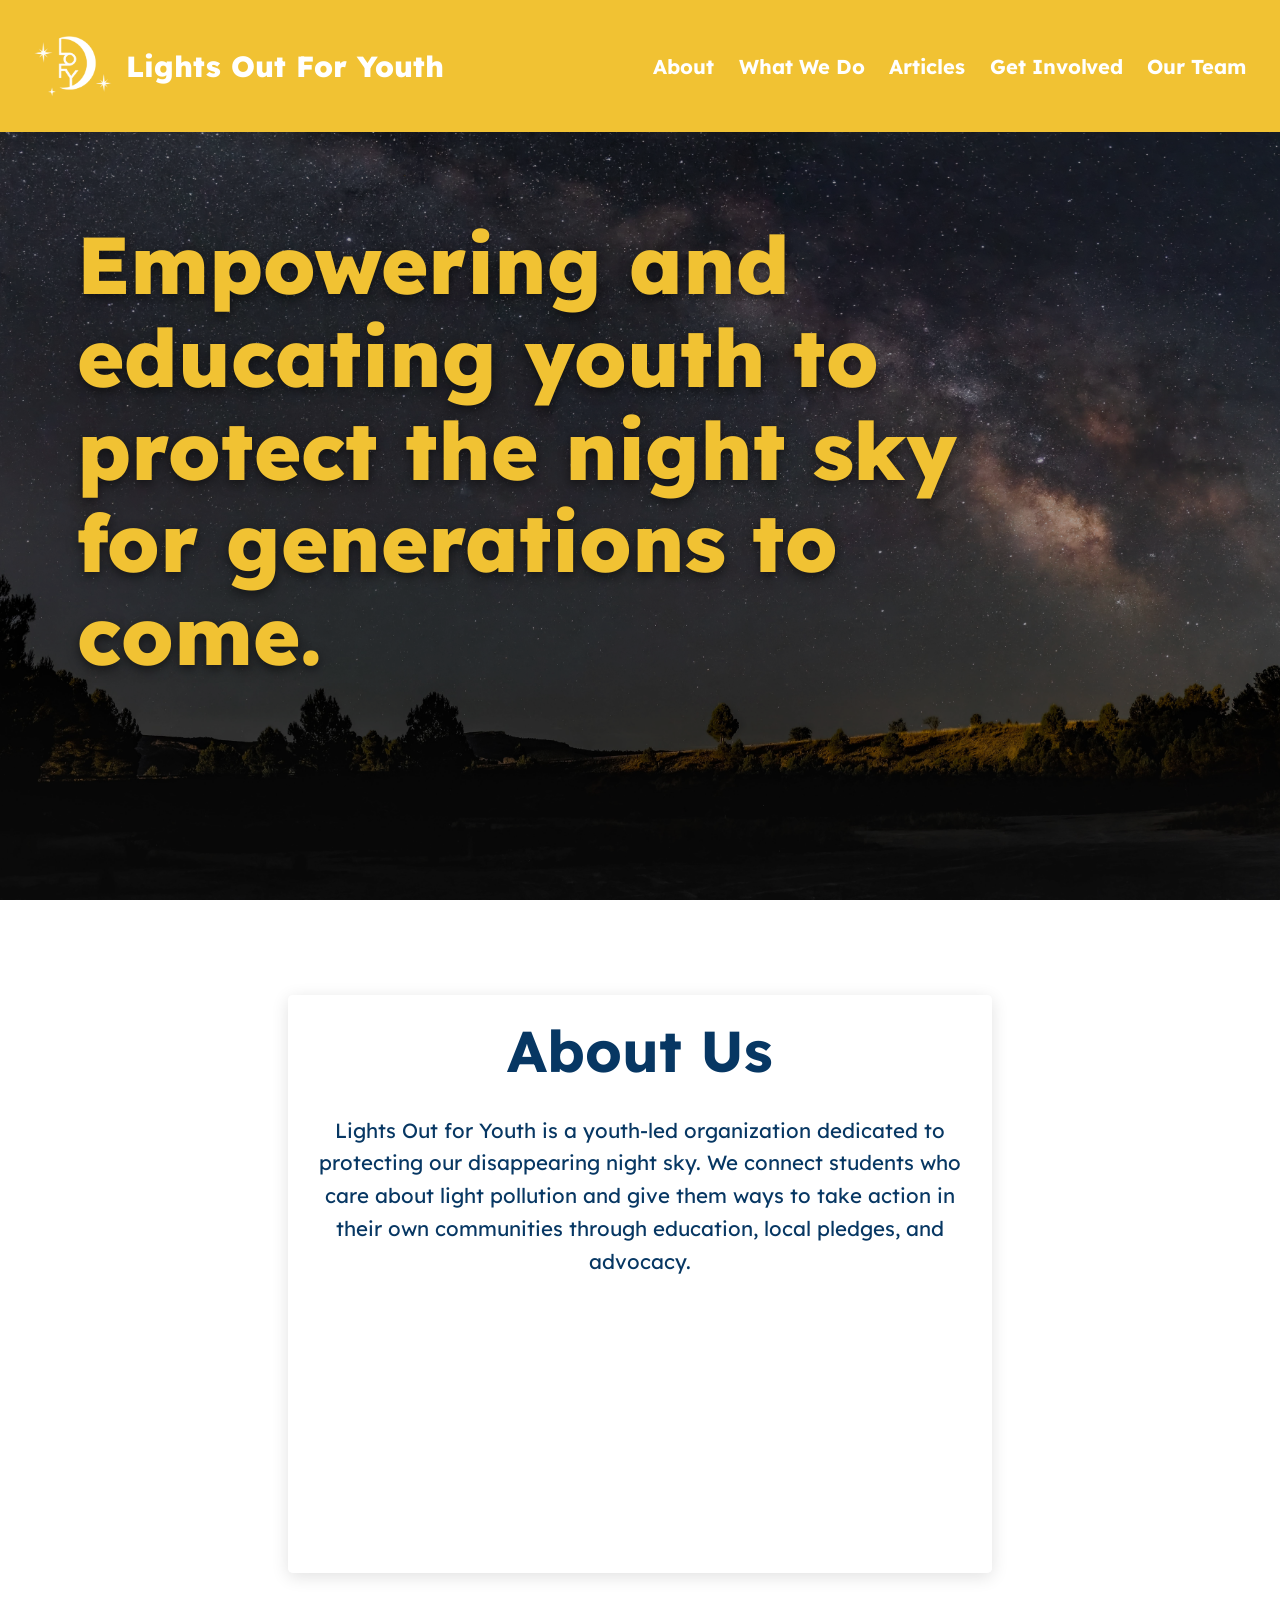
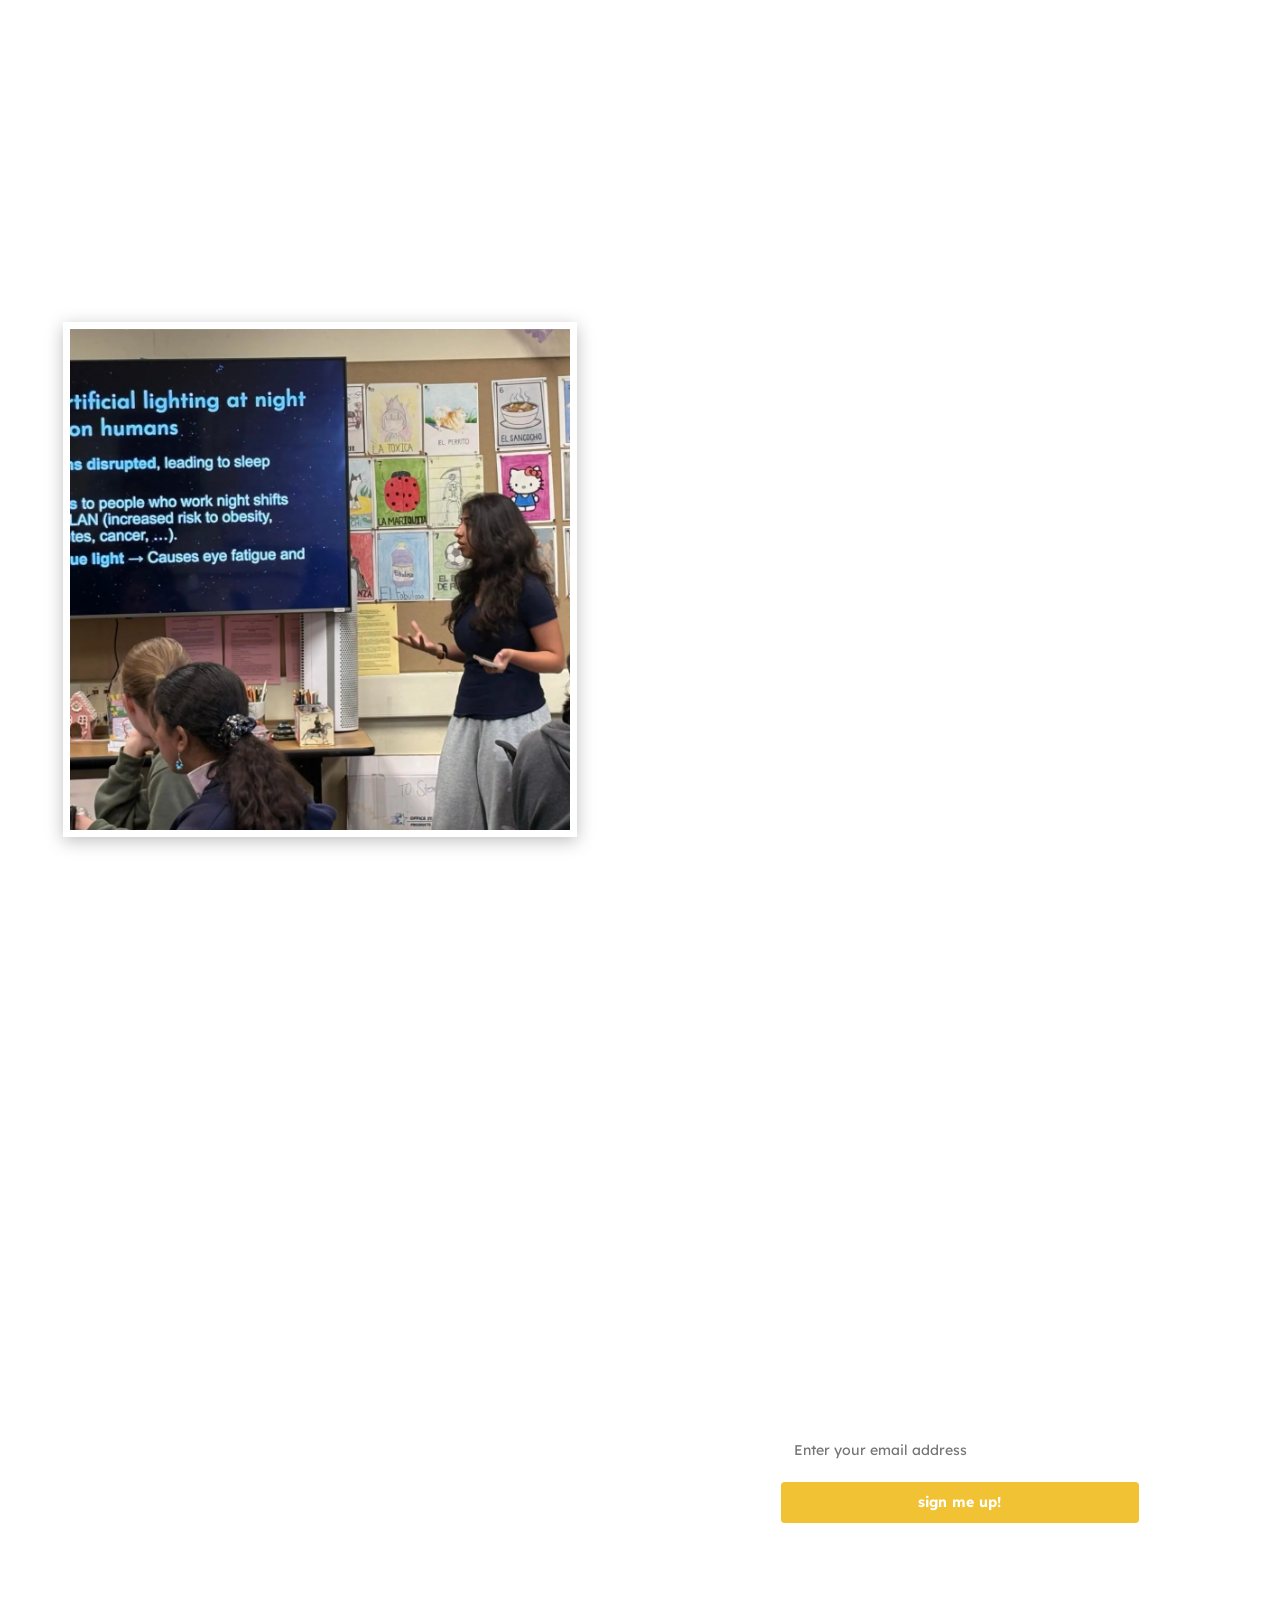
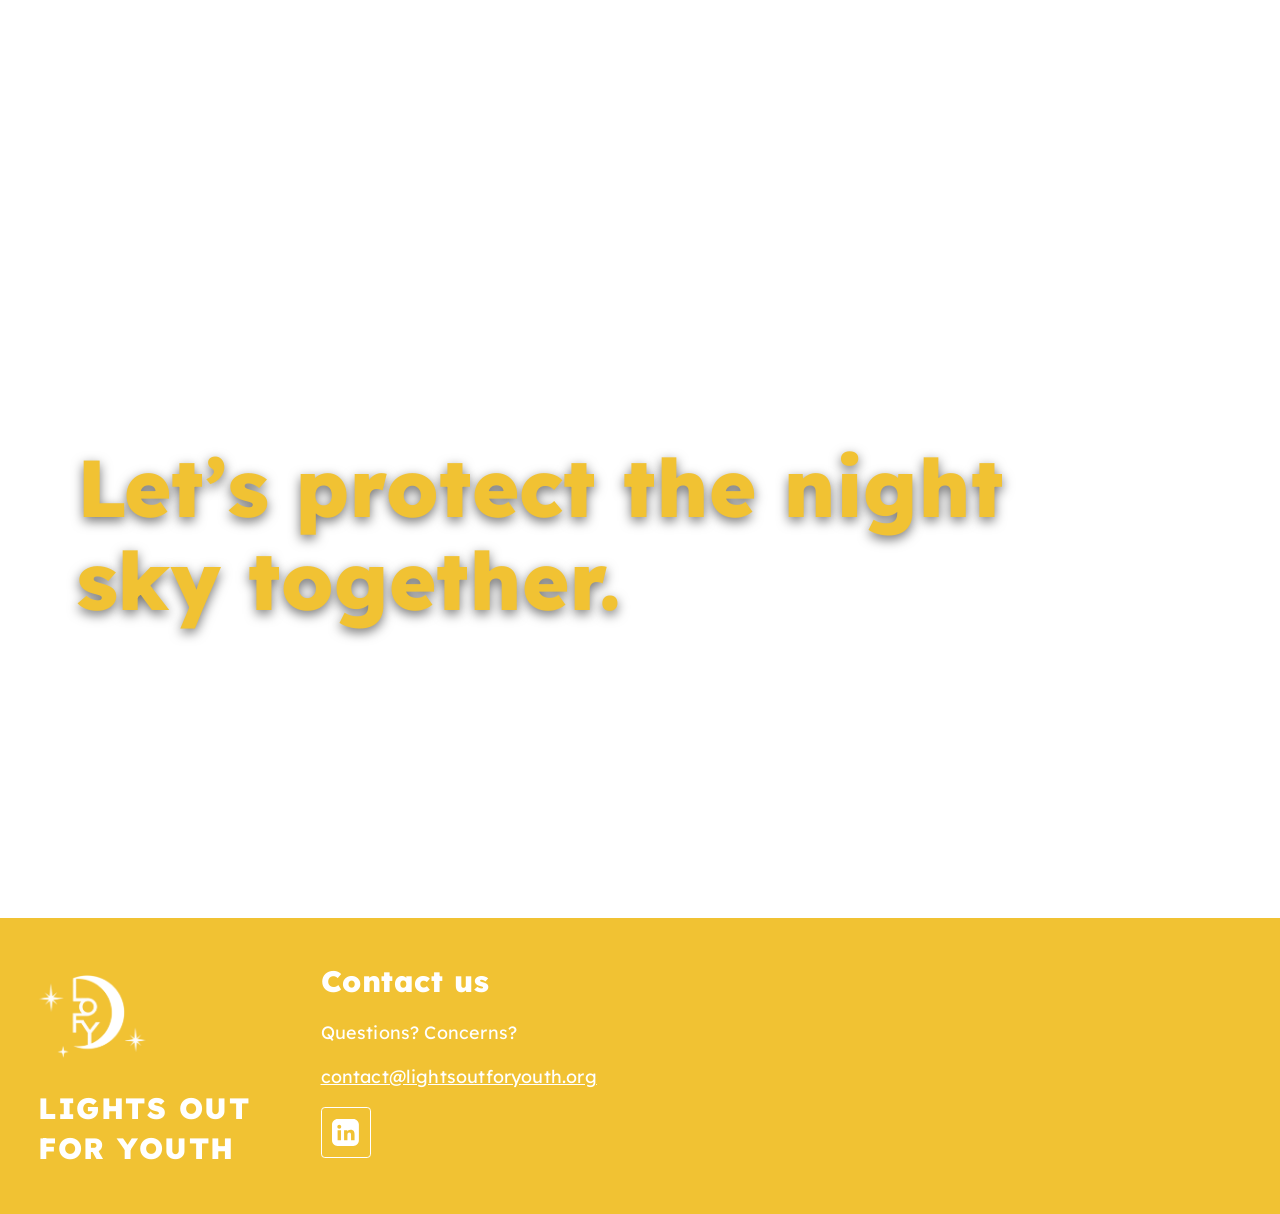
==== commit 0b80836a: "lofy logo" ====
--- a/index.html
+++ b/index.html
@@ -4,6 +4,7 @@
 		<meta charset="utf-8">
 		<meta name="viewport" content="width=device-width,initial-scale=1">
 		<title>Lights Out for Youth | Protecting the Night Sky</title>
+		<link rel="icon" type="image/png" sizes="64x64" href="lofy-favicon.png">
 		<link rel="stylesheet" href="styles.css">
 		<script src="navigation.js" defer></script>
 		<meta name="description" content="Lights Out for Youth (LOFY) is a youth-led organization dedicated to reducing light pollution, protecting wildlife, and preserving our night skies.">
--- a/styles.css
+++ b/styles.css
@@ -350,12 +350,36 @@
 	margin-top: 1vw;
 }
 
-.home-page #about,
-.home-page #pledges {
+.home-page .about-section,
+.home-page .pledges-section {
 	scroll-margin-top: var(--nav-offset);
 }
 
+#pledges:target:focus { outline: none; }
+
 .home-page #root:empty { display: none; }
+
+@media (width > 64rem) {
+	.home-page {
+		/* The desktop header contains the logo or the brand line, plus vertical padding. */
+		--home-header-height: calc(max(8.75vmin, 2.84375vw) + 5.95vh);
+	}
+
+	.home-page .top-nav .brand { line-height: 1.25; }
+
+	.home-page .about-section,
+	.home-page .outreach-section,
+	.home-page .pledges-section,
+	.home-page .closing-hero {
+		min-height: calc(100vh - var(--home-header-height));
+		scroll-margin-top: var(--home-header-height);
+	}
+
+	.home-page .about-section { padding: 2vw; }
+	.home-page .about-inner { margin: 0; }
+	.home-page .about-inner h2 { margin-bottom: 0.5em; }
+	.home-page .about-inner p { margin: 0; }
+}
 
 @media (max-width: 64rem) {
 	.home-page {
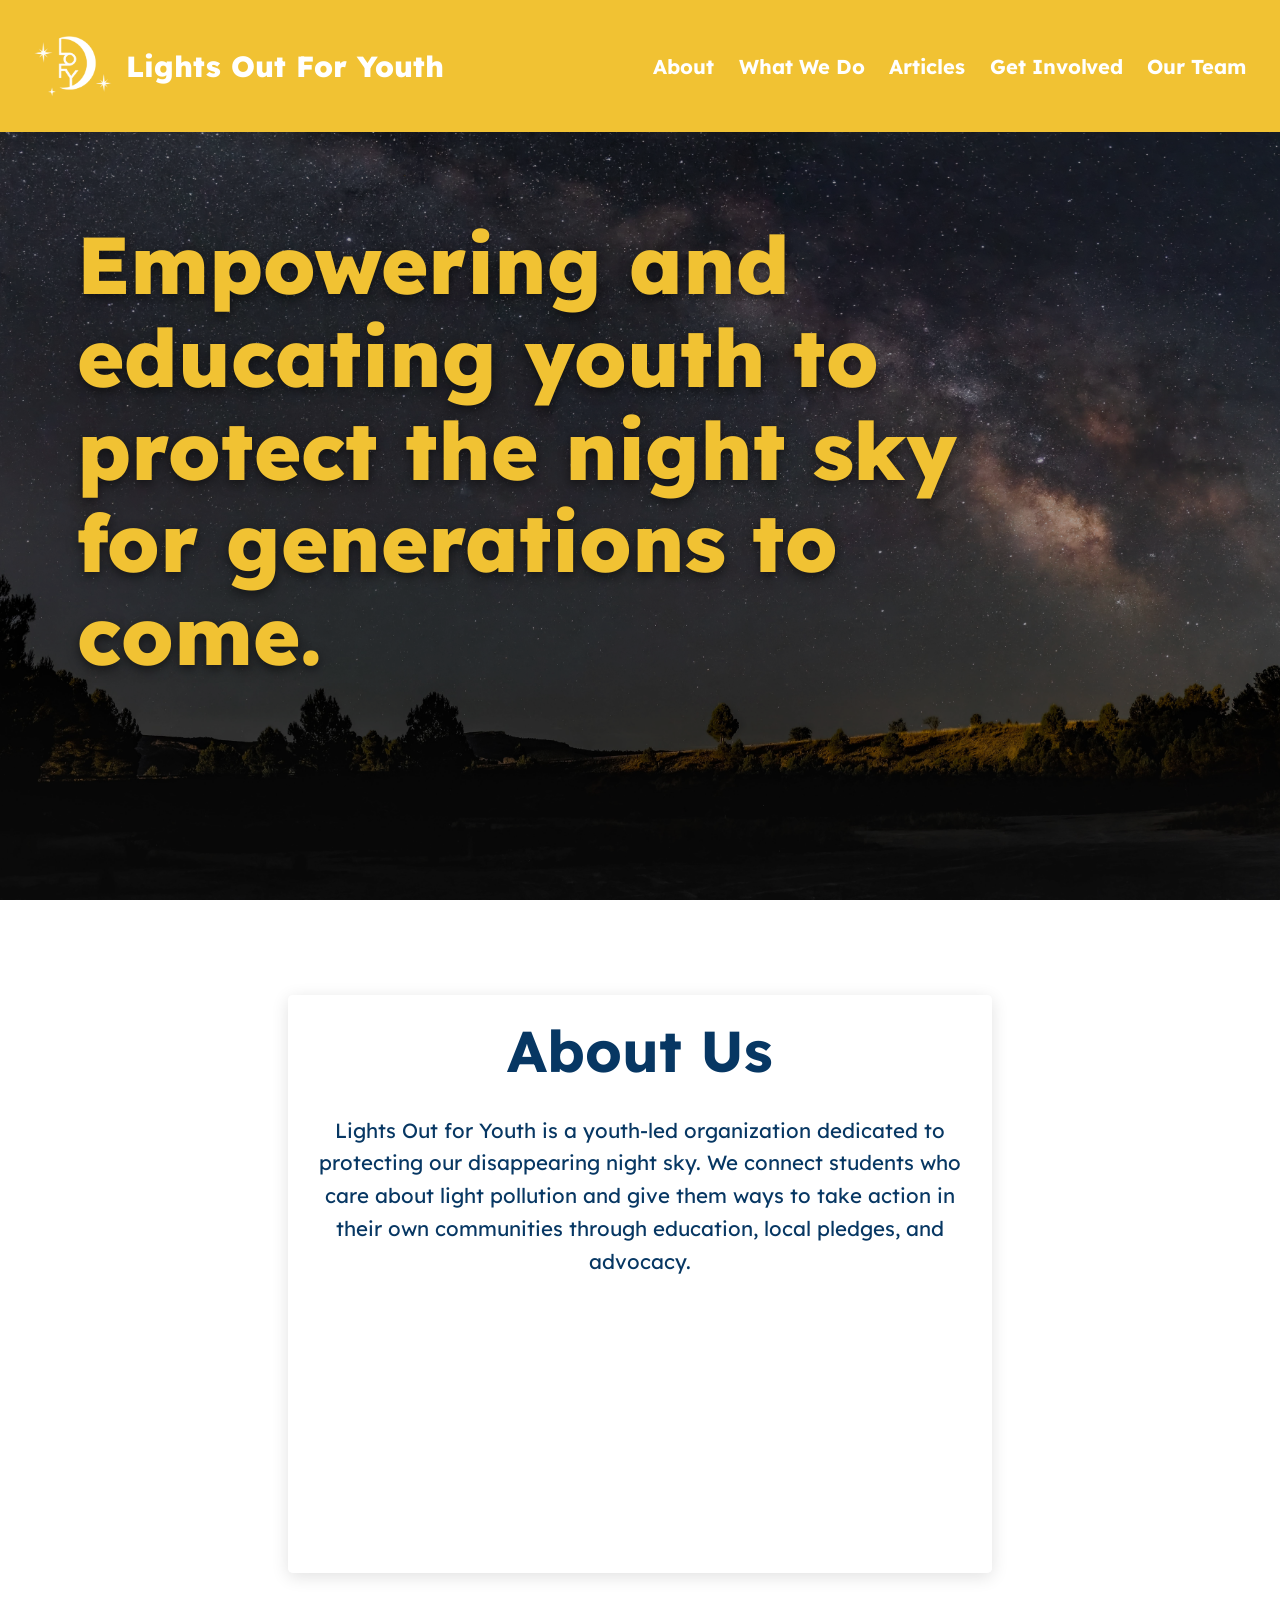
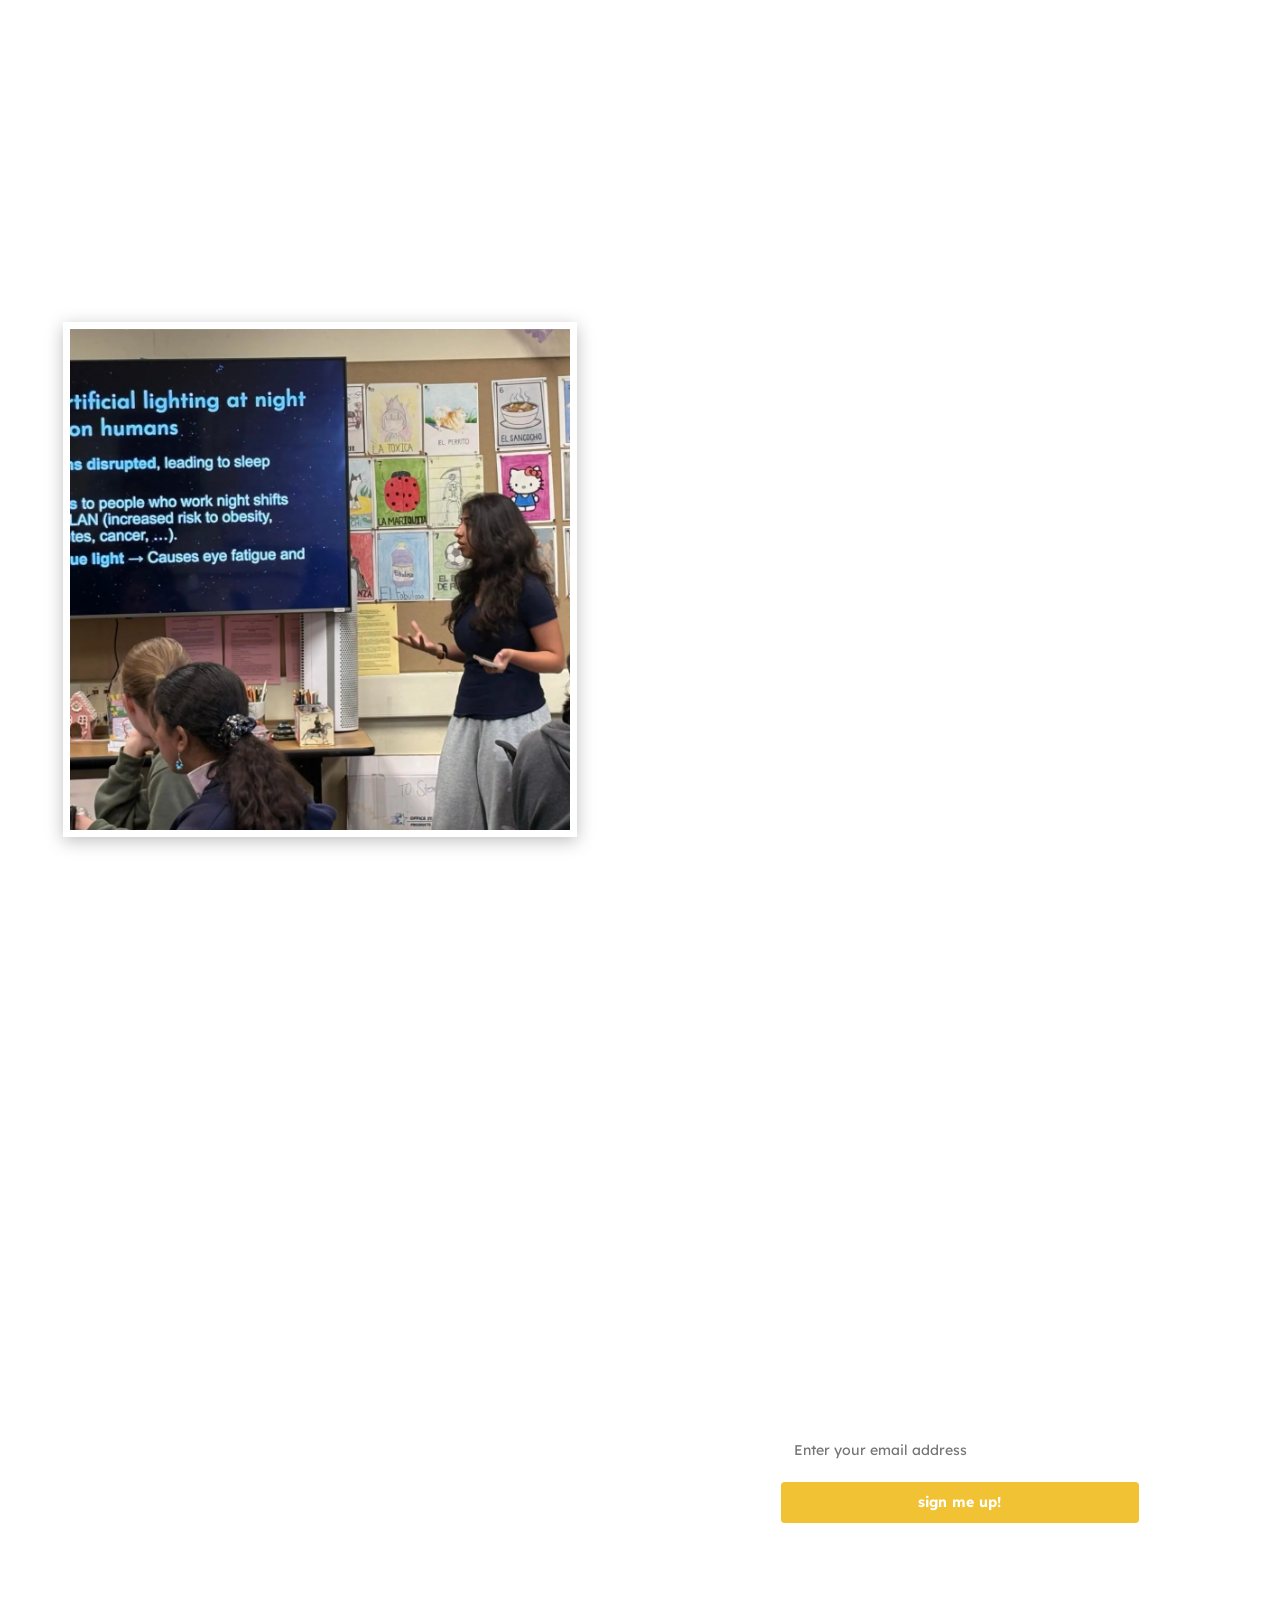
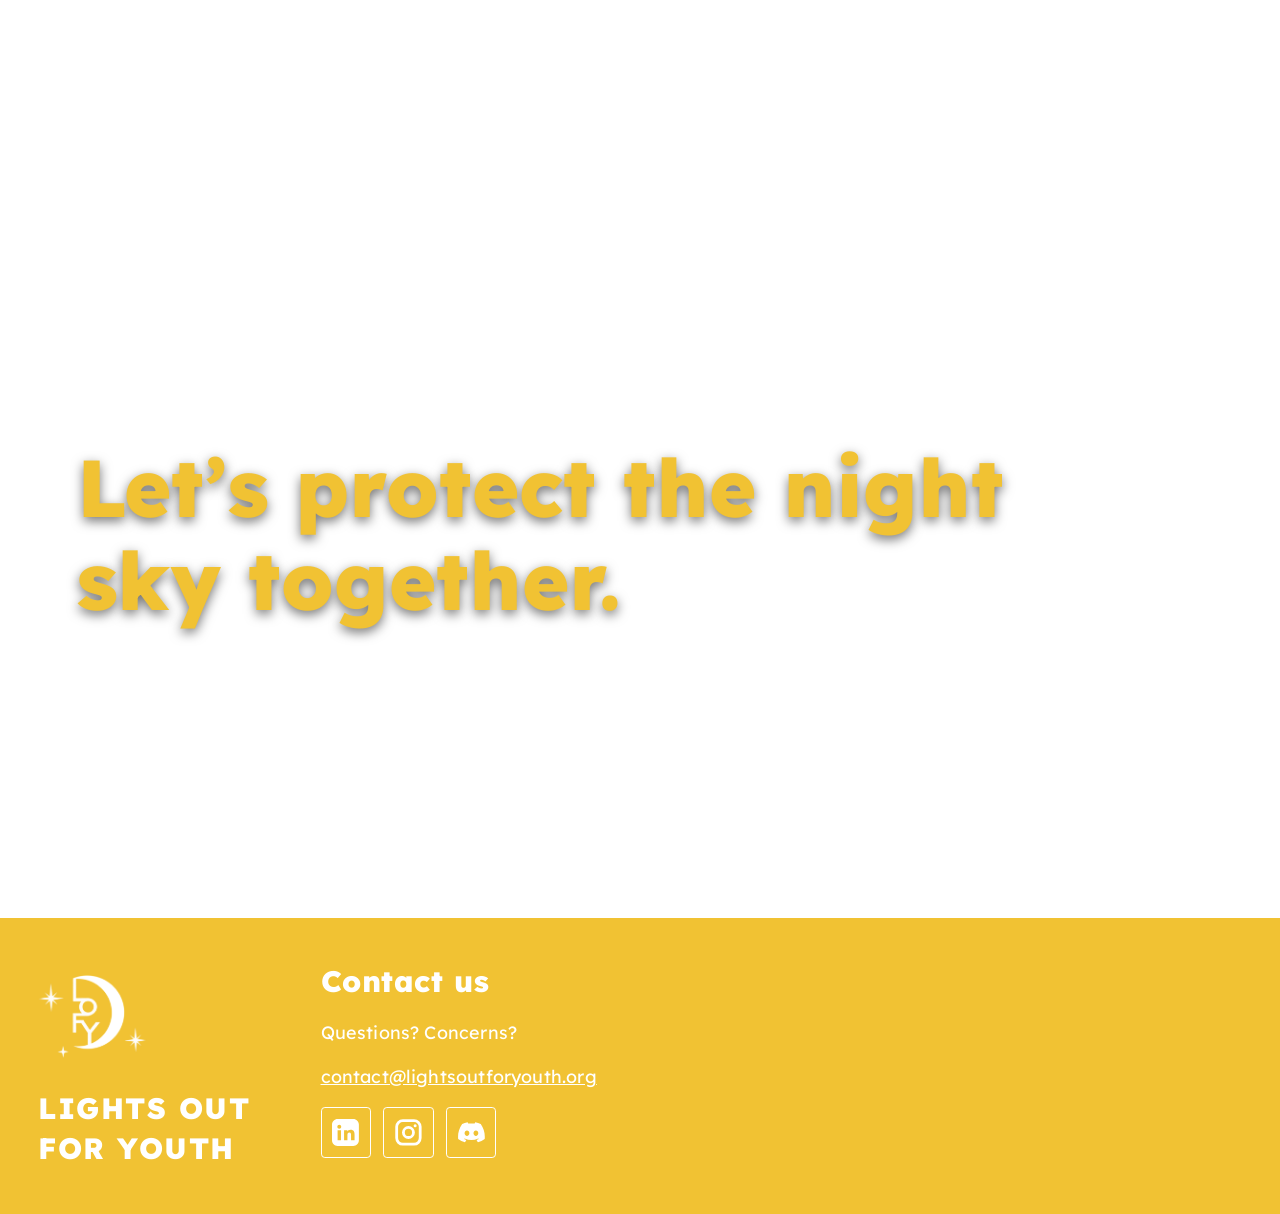
==== commit 854ce727: "added insta and discord" ====
--- a/index.html
+++ b/index.html
@@ -124,11 +124,25 @@
 				<h3 class="footer-title">Contact us</h3>
 				<p class="footer-text">Questions? Concerns?</p>
 				<a href="mailto:contact@lightsoutforyouth.org" class="footer-email-link">contact@lightsoutforyouth.org</a>
-				<a href="https://www.linkedin.com/company/lights-out-for-youth/home/" target="_blank" rel="noopener noreferrer" class="footer-social-link" aria-label="LinkedIn">
-					<svg viewBox="0 0 24 24" class="footer-social-icon" fill="currentColor" aria-hidden="true">
-						<path d="M19 0h-14c-2.76 0-5 2.24-5 5v14c0 2.76 2.24 5 5 5h14c2.76 0 5-2.24 5-5v-14c0-2.76-2.24-5-5-5zm-11 19h-3v-9h3v9zm-1.5-10.28c-.97 0-1.75-.79-1.75-1.75s.78-1.75 1.75-1.75 1.75.79 1.75 1.75-.78 1.75-1.75 1.75zm13.5 10.28h-3v-4.5c0-1.07-.02-2.45-1.49-2.45-1.5 0-1.73 1.17-1.73 2.38v4.57h-3v-9h2.88v1.23h.04c.4-.76 1.38-1.56 2.84-1.56 3.04 0 3.6 2 3.6 4.59v4.74z"/>
-					</svg>
-				</a>
+				<div class="footer-social-links">
+					<a href="https://www.linkedin.com/company/lights-out-for-youth/home/" target="_blank" rel="noopener noreferrer" class="footer-social-link" aria-label="LinkedIn">
+						<svg viewBox="0 0 24 24" class="footer-social-icon" fill="currentColor" aria-hidden="true">
+							<path d="M19 0h-14c-2.76 0-5 2.24-5 5v14c0 2.76 2.24 5 5 5h14c2.76 0 5-2.24 5-5v-14c0-2.76-2.24-5-5-5zm-11 19h-3v-9h3v9zm-1.5-10.28c-.97 0-1.75-.79-1.75-1.75s.78-1.75 1.75-1.75 1.75.79 1.75 1.75-.78 1.75-1.75 1.75zm13.5 10.28h-3v-4.5c0-1.07-.02-2.45-1.49-2.45-1.5 0-1.73 1.17-1.73 2.38v4.57h-3v-9h2.88v1.23h.04c.4-.76 1.38-1.56 2.84-1.56 3.04 0 3.6 2 3.6 4.59v4.74z"/>
+						</svg>
+					</a>
+					<a href="https://www.instagram.com/lightsoutforyouth/" target="_blank" rel="noopener noreferrer" class="footer-social-link" aria-label="Lights Out for Youth on Instagram">
+						<svg viewBox="0 0 24 24" class="footer-social-icon" fill="none" aria-hidden="true">
+							<rect x="1.5" y="1.5" width="21" height="21" rx="5.5" stroke="currentColor" stroke-width="2.5" />
+							<circle cx="12" cy="12" r="4.5" stroke="currentColor" stroke-width="2.5" />
+							<circle cx="18" cy="6" r="1.35" fill="currentColor" />
+						</svg>
+					</a>
+					<a href="https://discord.gg/Bh2WY2st79" target="_blank" rel="noopener noreferrer" class="footer-social-link" aria-label="Join Lights Out for Youth on Discord">
+						<svg viewBox="0 0 24 24" class="footer-social-icon" fill="currentColor" aria-hidden="true">
+							<path fill-rule="evenodd" d="M20.32 4.37a19.8 19.8 0 0 0-4.89-1.52c-.21.38-.44.88-.61 1.28a18.2 18.2 0 0 0-5.64 0c-.17-.4-.41-.9-.62-1.28a19.7 19.7 0 0 0-4.89 1.53C.58 8.95-.26 13.41.16 17.81a19.9 19.9 0 0 0 6 3.02c.48-.65.91-1.35 1.28-2.08-.7-.26-1.36-.58-2-.95l.49-.38a14.2 14.2 0 0 0 12.14 0l.49.38c-.64.37-1.31.69-2 .95.37.73.8 1.43 1.28 2.08a19.9 19.9 0 0 0 6-3.02c.49-5.1-.84-9.52-3.52-13.44ZM8.02 15.11c-1.18 0-2.14-1.07-2.14-2.37s.94-2.37 2.14-2.37 2.15 1.07 2.14 2.37c0 1.3-.95 2.37-2.14 2.37Zm7.96 0c-1.18 0-2.14-1.07-2.14-2.37s.94-2.37 2.14-2.37 2.15 1.07 2.14 2.37c0 1.3-.94 2.37-2.14 2.37Z" />
+						</svg>
+					</a>
+				</div>
 			</div>
 		</footer>
 
--- a/styles.css
+++ b/styles.css
@@ -664,6 +664,11 @@
 	letter-spacing: 0.01em;
 }
 
+.footer-social-links {
+	display: flex;
+	gap: 0.75rem;
+}
+
 .footer-social-link {
 	display: inline-flex;
 	align-items: center;
